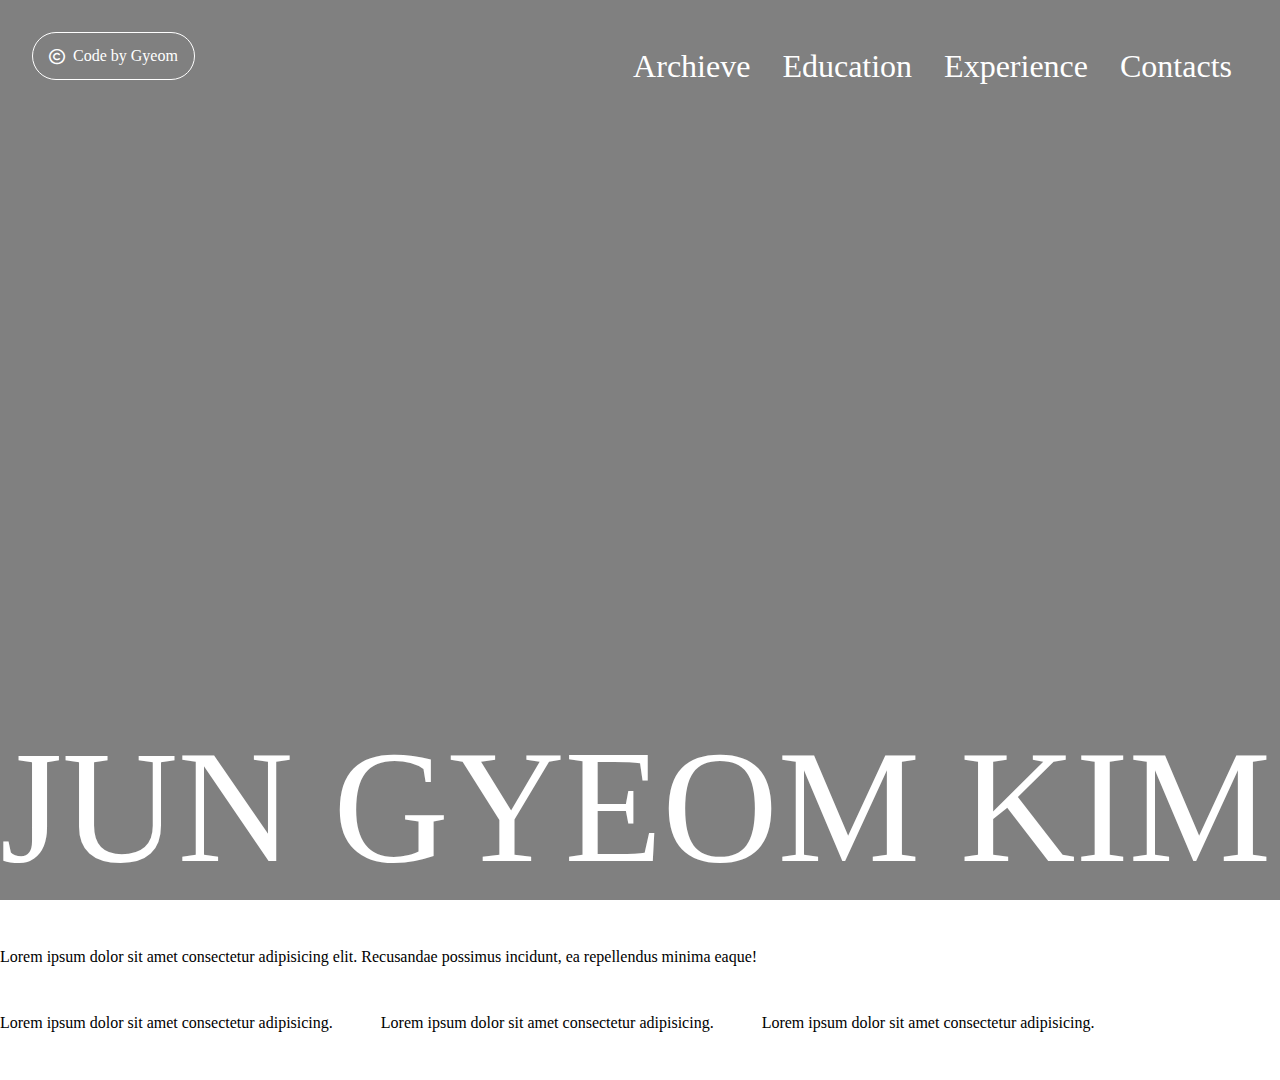
==== index.html @ f6ffab27 "Merge pull request #5 from Gyeom-Gyeom/dev" ====
<!DOCTYPE html>
<!-- Code by Gyeom -->
<html lang="en">
    <head>
        <meta charset="UTF-8">
        <meta name="viewport" content="width=device-width, initial-scale= 1, maximum-scale= 1">
        <title>Gyeom</title>
        <!-- <link rel="stylesheet" href="./style.css"> -->

        <!-- FontAwesome Icons CDN -->
        <link rel="stylesheet" href="https://cdnjs.cloudflare.com/ajax/libs/font-awesome/6.5.1/css/all.min.css">

        <!-- Google Font PreConnect -->
        <link rel="preconnect" href="https://fonts.googleapis.com">
        <link rel="preconnect" href="https://fonts.gstatic.com" crossorigin>
        
        <!-- Google Fonts -->
        <link href="https://fonts.googleapis.com/css2?family=Arvo:ital,wght@0,400;0,700;1,400;1,700&display=swap" rel="stylesheet">
        

        <style>
            *{ margin:0; padding:0; box-sizing: border-box; }
            html, body{ width: 100%; position: relative; }
            .column{ display: flex; flex-direction: column; gap:3rem; overflow:hidden; }
            .row{ display: flex; flex-direction: row; gap:3rem; overflow:hidden; }

            .top{
                display: grid;
                background-color: gray;
                position: relative;
                height: 100%;
                width:  100%;
                min-height: 100vh;
                min-width:  100vw;
            }
            #me{
                justify-self: center;
                position: absolute;
                height: 100vh;

                object-fit: contain;
            }
            .top-name{
                overflow: hidden;
                color: white;
                font-size: 1000%;
                text-wrap: nowrap;
                position: absolute;
                bottom: 0;
            }
            .row-nav{
                display: flex;
                flex-direction: row;
                justify-content: space-between;
                z-index: 1;
            }
            .copyright{
                border-radius: 5rem;
                padding: 1rem;
                margin:  2rem;
                border: 1px solid white;
                display: flex;
                justify-content: center;
                align-items: center;
                color: white;
                height: 3rem;
            }
            .copyright:hover .fa-copyright{ animation: 1s rotation linear infinite; }
            @keyframes rotation { from { transform: rotate(0deg); } to { transform: rotate(360deg); } }
            a{ text-decoration: none; color: white; }
            .top-nav{
                display: flex;
                flex-direction: row;
                padding: 1rem;
                margin:  2rem;
                font-size: 2rem;
            }
            .top-nav a:not(:last-child) { margin-right: 2rem; }
        </style>
    </head>

    <body>
        <div class="column">
            <div class="top">
                <div class="row-nav">
                    <div class="copyright">
                        <i class="fa-regular fa-copyright"></i>
                        &nbsp;&nbsp;
                        <a href="./index.html" class="copyright-name">
                            Code&nbsp;by&nbsp;Gyeom</a>
                    </div>

                    <div class="top-nav">
                        <a href="#">Archieve</a>
                        <a href="#">Education</a>
                        <a href="#">Experience</a>
                        <a href="#">Contacts</a>
                    </div>
                </div>
                <img id="me" src="./assets/myPicture2-removebg.png" alt="">
                <p class="top-name">JUN&nbsp;GYEOM&nbsp;KIM&nbsp;—&nbsp;</p>
            </div>
            <div class="mid">
                Lorem ipsum dolor sit amet consectetur adipisicing elit. Recusandae possimus incidunt, ea repellendus minima eaque!
            </div>
            <div class="bot">
                <div class="row">
                    <p>Lorem ipsum dolor sit amet consectetur adipisicing.</p>
                    <p>Lorem ipsum dolor sit amet consectetur adipisicing.</p>
                    <p>Lorem ipsum dolor sit amet consectetur adipisicing.</p>
                </div>
            </div>
            <footer></footer>
        </div>
    </body>
</html>

    <!-- <body dark-mode="dark">

        <div id="cursor"></div>

        <div class="wrap">
            <div class = "flex-wrap">
                <div class="column">

                    <div class="first-screen">
                        <img id="myPicture2-no-bg" src="./assets/myPicture2-removebg.png" alt="myPicture">
                        <div class="picture-effect">
                            <p class="name-picture-effect">KIM&nbsp;JUN&nbsp;GYEOM&nbsp;—&nbsp;</p>
                        </div>
                        <div class="picture-effect">
                            <p class="name-picture-effect">KIM&nbsp;JUN&nbsp;GYEOM&nbsp;—&nbsp;</p>
                        </div>
                        <div class="picture-effect">
                            <p class="name-picture-effect">KIM&nbsp;JUN&nbsp;GYEOM&nbsp;—&nbsp;</p>
                        </div>
                    </div>


                    <div id="home">

                        <div class="home-left">
                            <div id="home-introduction">
                                <h1 id="my-introduction">
                                    Hello, My name is <span concept-color="concept">Jun Gyeom</span>.
                                    <br>
                                    I'm <span id="dynamic-text" concept-color="concept"></span>.
                                    <br>
                                    Lorem ipsum dolor sit amet consectetur adipisicing elit. Fuga consequatur ab corrupti unde repellendus necessitatibus eligendi dolorem reprehenderit expedita. Exercitationem.
                                </h1>
                            </div>

                            <nav id="home-navigation">

                                <div id="home-nav-about">ABOUT</div>
                                <div class="dynamic-line"></div>

                                <ul class="home-contents">
                                    <li class="home-content" cursor-interact="true">Education</li>
                                    <div class="dynamic-line"></div>

                                    <li class="home-content" cursor-interact="true">Experience</li>
                                    <div class="dynamic-line"></div>

                                    <li class="home-content" cursor-interact="true">Awards</li>
                                    <div class="dynamic-line"></div>

                                    <li class="home-content" cursor-interact="true">Portfolios</li>
                                    <div class="dynamic-line"></div>

                                    <li class="home-content" cursor-interact="true">Contacts</li>
                                    <div class="dynamic-line"></div>
                                </ul>
                            </nav>
                        </div>

                        <div class="home-right">
                            <div id="my-picture-accessory">
                                <div class="nieun">
                                    <div class="nieun-h l0 t0"></div>
                                    <div class="nieun-h r0 b0"></div>
                                    <div class="nieun-v l0 t0"></div>
                                    <div class="nieun-v r0 b0"></div>
                                </div>
                                <img id="myPicture" src="./assets/myPicture1.png">
                            </div>
                            <div id="code-right">
                                <div class="dynamic-div">
                                    <i class="fa-regular fa-copyright"></i>
                                    <span>Code by Jun Gyeom</span>
                                </div>
                            </div>
                        </div>
                    </div>



                    <div class="bottom">
                        Lorem ipsum dolor sit amet consectetur adipisicing elit. Quasi adipisci laudantium necessitatibus. Maxime possimus dicta aliquam. Totam nulla deserunt repellat eaque officiis sunt assumenda hic nobis, atque tenetur quam rerum eius error voluptas ducimus cumque ratione repellendus, quos necessitatibus animi architecto repudiandae ipsam! Libero iusto minus sequi rem similique temporibus.
                    </div>
                    <div class="row">
                        <div class="left">
                            Lorem ipsum dolor, sit amet consectetur adipisicing elit. Similique, facilis? Unde tenetur, laudantium exercitationem eligendi iste fuga rerum. Ab, quas?
                        </div>
                        <div class="cen">
                            Lorem ipsum dolor, sit amet consectetur adipisicing elit. Similique, facilis? Unde tenetur, laudantium exercitationem eligendi iste fuga rerum. Ab, quas?
                        </div>
                        <div class="right">
                            Lorem ipsum dolor, sit amet consectetur adipisicing elit. Similique, facilis? Unde tenetur, laudantium exercitationem eligendi iste fuga rerum. Ab, quas?
                        </div>
                    </div>

                

                <div id="dark-mode-changer" concept-background-color="concept">
                    <div id="dark-light">
                        <i class="fa-solid fa-sun"></i>
                        <i class="fa-solid fa-moon"></i>
                    </div>
                    <i class="fa-solid fa-plane"></i>
                </div>

                <button id="call-palette" is-appear="false" concept-background-color="concept">
                    <i class="fa-solid fa-palette"></i>
                </button>

                <div id="clr-palette">
                    <div class="clr-circle" style="background-color: red;"></div>
                    <div class="clr-circle" style="background-color: blue;"></div>
                    <div class="clr-circle" style="background-color: green;"></div>
                    <div class="clr-circle" style="background-color: orange;"></div>
                    <div class="clr-circle" style="background-color: pink;"></div>
                    <div class="clr-circle" style="background-color: transparent;"></div>
                </div>

                <footer></footer>
            </div>
        </div>
        <script src="main.js"></script>
    </body>
</html> -->



<!-- home -->
    <!-- introduction -->
    <!-- My Photo -->
        <!-- Design Concepts -->
            <!-- Vertical -->

<!-- education -->
    <!-- '15.03 - '21.02 KyungHee Univ. bachelor Physics -->
    <!-- '21.03 - '23.02 KyungHee Univ. Master Physics - High Energy Particle Physics -->
        <!-- Design Concepts -->
            <!-- Photo of Univ. -->
        <!-- Contents -->
            <!-- PDF of my paper -->

<!-- experience -->
    <!-- '23.05 - '24.01 pre start up package from south korea -->
    <!-- '24.05 - pre start up package from south korea -->
    <!-- '23.03 - 42Seoul -->
        <!-- Design Concepts -->
            <!-- hover > mini screen -->
        <!-- Contents -->
            <!-- Photos, Videos, PDFs of them -->

<!-- contact -->
    <!-- number -->
    <!-- email -->
    <!-- instagram -->
    <!-- github -->
    <!-- cssbattle -->
        <!-- Contents -->   
            <!-- Send email to me: name number email what u want to tell -->

<!-- portfolio -->
    <!-- frame work of my portfolio -->
    <!-- design work of my portfolio -->
    <!-- other portfolios -->
        <!-- Concepts -->
            <!-- Horizontal -->
---- style.css ----
/* Basic Setting */

*,
*::before,
*::after{
    margin: 0;
    padding: 0;
    box-sizing: border-box;
}

html, body{
    width: 100%;
    /* height: 300%; */
    min-height: 100%;
    overflow: auto;
}

html{
    scroll-behavior: smooth;
}

body{
    cursor:  none;
    flex:1;
}

:root{
    --clr-dark:     #141414;
    --clr-light:    #EFF8FE;
    --clr-concept:  orange;
}




/* Default Position */
.l0{ left: 0; }
.r0{ right: 0; }
.t0{ top: 0; }
.b0{ bottom: 0; }

.wrap{
    width:  100%;
    /* height: 100%; */
    position: absolute;
}

.flex-wrap{
    position: relative;
}

/* Column & Row */
.column{
    display: flex;
    flex-direction: column;
    -ms-flex-direction: column;
    overflow:hidden;
}

.row{
    display: flex;
    flex-direction: row;
    -ms-flex-direction: row;
    overflow:hidden;
}





/* Concept Color */
[concept-color="concept"] { color: var(--clr-concept); }
[concept-background-color="concept"] { background-color: var(--clr-concept); }


/* About Anchor */
a{ text-decoration: none; }
a:link{
	/* 링크 클릭할 때의 색 바꾸기 */
	color:#ff0000;
}
a:visited {
	/* 방문한 사이트 색 바꾸기 */
	color:#ff00f0;
}
a:hover{
	/* 링크에 마우스올렸을 때 색 바꾸기 */
	color: #ffff00;
	background-color: #000000;
}
a:active {
	/* 링크 클릭했을 때 색 바꾸기 */
	color: rgb(255,255,255);
}


/* Dark Mode */
[dark-mode="dark"]{ color: var(--clr-light); }
[dark-mode="light"]{ color: var(--clr-dark); }

body[dark-mode="dark"] { background-color: var(--clr-dark); }
body[dark-mode="light"]{ background-color: var(--clr-light); }

#dark-mode-changer{
    position: absolute;
    top:    4rem;
    right:  4rem;

    --size: 40px;
    width:  calc(var(--size) *2);
    height: var(--size);
    border-radius: calc(var(--size) /2);

    cursor: pointer;
    text-align: center;

    z-index: 998;
}

#dark-light{ justify-content: space-around; }

.fa-sun, .fa-moon, .fa-plane {
    position: absolute;
    top: 50%;
    background: transparent;
}

.fa-sun, .fa-moon { transform: translateY(-50%); }

.fa-sun{ left:  1rem; }

.fa-moon{ right: 1rem; }

.fa-plane{ transition: 1s; }




/* Mouse Cursor */
#cursor{
    position: absolute;
    transform: translate(-50%, -50%);
    width:  1rem;
    aspect-ratio: 1;
    border-radius: 50%;
    mix-blend-mode: difference;
    background: var(--clr-concept);
    z-index: 900;
}





/* Color Palette */
#call-palette{
    --size: 40px;
    width:  40px;
    aspect-ratio: 1;
    border-radius: 50%;

    background: var(--clr-dark);
    
    position: absolute;
    top:    8rem;
    right:  4rem;
    
    cursor: pointer;

    color: #EFF8FE;

    z-index: 1000;
}

.fa-palette{ font-size: 1.5rem; }

#clr-palette{
    --diameter: 30px;
    --margin:   10px;
    --size-width: calc(var(--diameter) *3 + var(--margin) *6);
    --size-height: calc(var(--diameter) *2 + var(--margin) *4);
    width:  var(--size-width);
    height: var(--size-height);
    border-radius: calc(var(--size-width)/ 5);

    background: var(--clr-dark);

    position: absolute;
    top:    -500px;
    right:  4rem;

    transition: top 0.7s ease-in-out;

    display: flex;
    flex-wrap: wrap;
    justify-content: space-around;
    align-items: center;
    align-content: space-around;
}

.clr-circle{
    margin: var(--margin);
    width:  var(--diameter);
    height: var(--diameter);
    border-radius:  50%;

    cursor: pointer;

    z-index: 1000;
}







/* Home */

#home{
    font-family: "Arvo", serif;
    font-weight: 400;
    font-style: normal;
    
    display: block;
    width:  100%;
}


.home-left, .home-right {
    margin: 0;
    padding: 0;
}

.home-left {
    position: relative;
    width: 60%;
}

.home-right{
    margin:  2rem;
    padding: 2rem;
    position: relative;
    width: 40%;
}

ul{ list-style: none; }

#my-introduction{ width: 100%; }

#dynamic-text{ cursor: text; }

#home-navigation{
    position: absolute;
    width: 100%;
    bottom: 0;
}

.home-contents{
    margin:0;
    padding-inline: 0;
}

.home-contents li{
    padding: 1rem;
}

#home-nav-about{
    width: 100%;
    font-size: 2rem;
}

.home-content{
    width: 100%;
    font-size: 3rem;
    cursor: pointer;
    text-align: right;
}





/* First Screen */

.first-screen{
    height: 105vh;
    width: 100%;
    background-color: #999D9E;
    display: flex;
    justify-content: center;
}

.picture-effect{
    display: flex;
    white-space: nowrap;
}

.name-picture-effect{
    align-self: flex-end;
    font-size: 1000%;
    /* color: white; */
    
    text-wrap: nowrap;
    animation: 15s translateXLeft linear infinite;
}



/* My Picture Accessory */
#my-picture-accessory{
    position: relative;
    height: 70%;
    width: 100%;

    display: flex;
    justify-content: center;
    align-items: center;
}



/* My Picture */
#myPicture{
    position: absolute;
    max-width: 70%;
    max-height: 70%;
    object-fit: contain;
}

#myPicture2-no-bg{
    height: 100vh;
    object-fit: contain;
    position: absolute;
    /* bottom: 0; */
}

.nieun{
    margin: 2rem;
    padding: 2rem;
    
    width:  100%;
    height: 100%;
    --long-nieun: 40%;
    --short-nieun: 4%;
}

.nieun-h{
    position: absolute;
    background-color: var(--clr-concept);
    --width-nieun-h: var(--long-nieun);
    --height-nieun-h: var(--short-nieun);
    width: var(--width-nieun-h);
    height: var(--height-nieun-h);
}

.nieun-v{
    position: absolute;
    background-color: var(--clr-concept);
    --height-nieun-h: var(--long-nieun);
    --width-nieun-h: var(--short-nieun);
    height: var(--height-nieun-h);
    width: var(--width-nieun-h);
}





/* Footer */
footer{
    position: fixed;
    width: 100vw;
    bottom: 0;
    height: 10rem;
}


/* Code / Copy Right */

#code-right{
    --padding: 1rem;

    overflow: hidden;
    height: var(--height, 1rem);
    width: var(--width, 11.5rem);
    padding: var(--padding, 1rem);
    z-index: 2;
    border: 1px var(--clr-concept) solid;
    border-radius: 3rem;

    align-content: center;
    justify-content: center;
}

#code-right:hover{
    background-color: var(--clr-concept);
    
}

#code-right:hover .fa-copyright{ animation: rotateP2pi 1s linear; }




@keyframes translateXRight{
    from{ transform: translateX(0); }
    to{ transform: translateX(100%); }
}

@keyframes translateXLeft{
    from{ transform: translateX(0); }
    to{ transform: translateX(-100%); }
}

@keyframes rotateP2pi{
    from{ transform: rotate(0deg); }
    to{ transform: rotate(360deg); }
}

@keyframes rotateM2pi{
    from{ transform: rotate(0deg); }
    to{ transform: rotate(-360deg); }
}

/* Dynamic Div */
/* .dynamic-div { */
    /* height: var(--height); */
    /* width: var(--width); */
    /* padding: var(--padding); */
/* } */



/* Dynamic Line */
.dynamic-line{
    width: 100%;
    border-top: 1px solid var(--clr-concept);
}
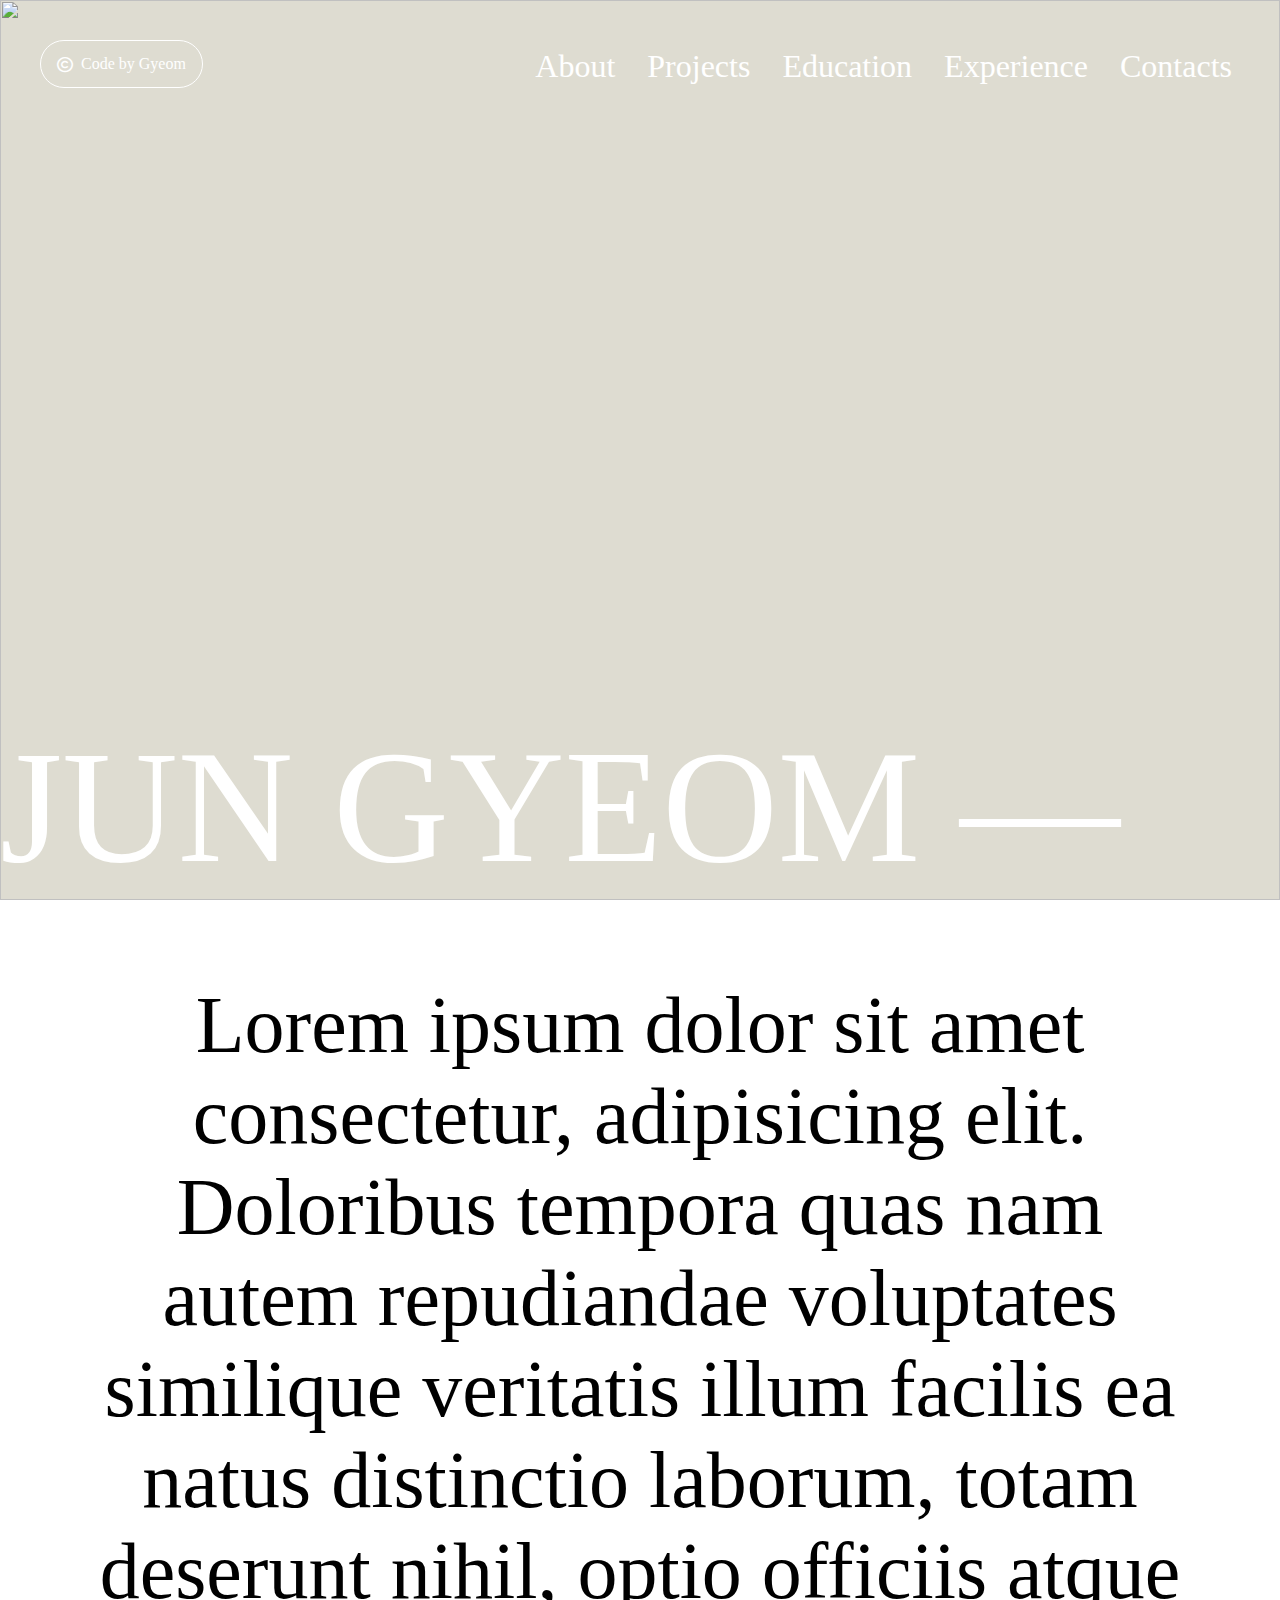
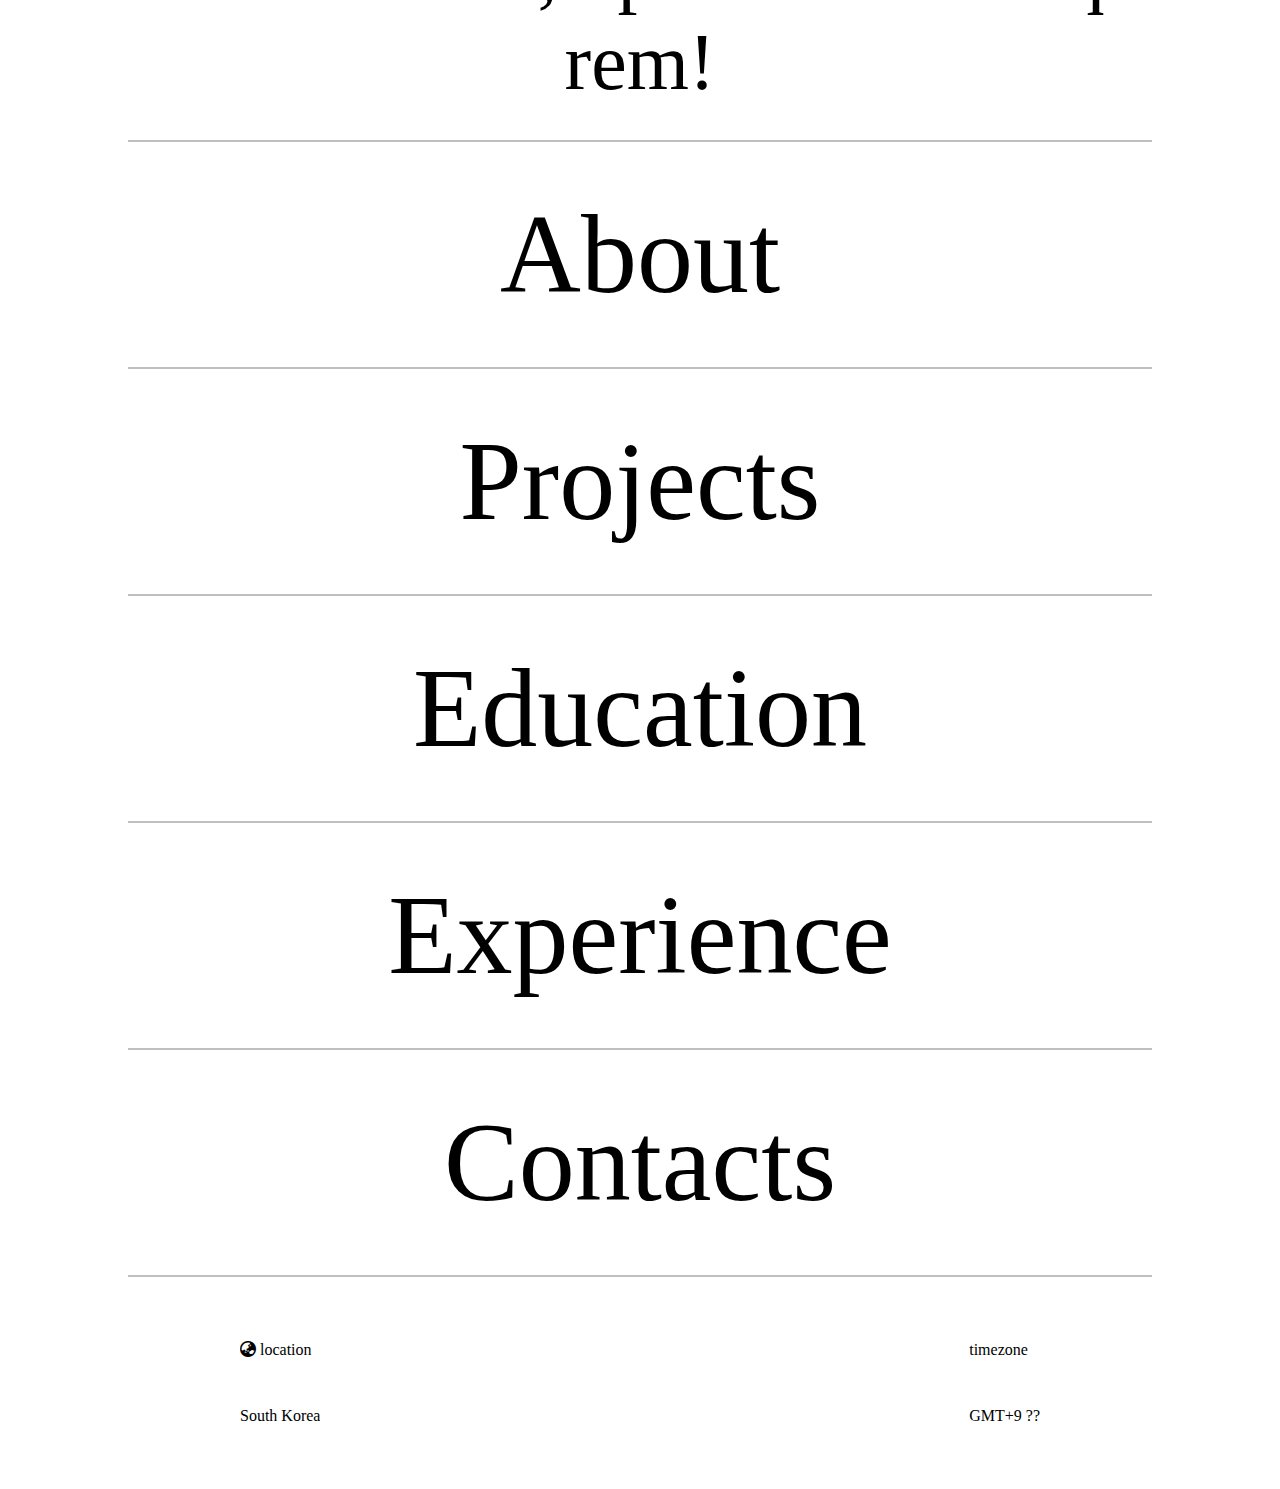
==== commit ba685aa5: "Merge pull request #8 from Gyeom-Gyeom/dev" ====
--- a/index.html
+++ b/index.html
@@ -5,7 +5,10 @@
         <meta charset="UTF-8">
         <meta name="viewport" content="width=device-width, initial-scale= 1, maximum-scale= 1">
         <title>Gyeom</title>
-        <!-- <link rel="stylesheet" href="./style.css"> -->
+
+        <!-- Style Sheets -->
+        <link rel="stylesheet" href="./style.css">
+        <link rel="stylesheet" href="./styles/index.css">
 
         <!-- FontAwesome Icons CDN -->
         <link rel="stylesheet" href="https://cdnjs.cloudflare.com/ajax/libs/font-awesome/6.5.1/css/all.min.css">
@@ -16,67 +19,6 @@
         
         <!-- Google Fonts -->
         <link href="https://fonts.googleapis.com/css2?family=Arvo:ital,wght@0,400;0,700;1,400;1,700&display=swap" rel="stylesheet">
-        
-
-        <style>
-            *{ margin:0; padding:0; box-sizing: border-box; }
-            html, body{ width: 100%; position: relative; }
-            .column{ display: flex; flex-direction: column; gap:3rem; overflow:hidden; }
-            .row{ display: flex; flex-direction: row; gap:3rem; overflow:hidden; }
-
-            .top{
-                display: grid;
-                background-color: gray;
-                position: relative;
-                height: 100%;
-                width:  100%;
-                min-height: 100vh;
-                min-width:  100vw;
-            }
-            #me{
-                justify-self: center;
-                position: absolute;
-                height: 100vh;
-
-                object-fit: contain;
-            }
-            .top-name{
-                overflow: hidden;
-                color: white;
-                font-size: 1000%;
-                text-wrap: nowrap;
-                position: absolute;
-                bottom: 0;
-            }
-            .row-nav{
-                display: flex;
-                flex-direction: row;
-                justify-content: space-between;
-                z-index: 1;
-            }
-            .copyright{
-                border-radius: 5rem;
-                padding: 1rem;
-                margin:  2rem;
-                border: 1px solid white;
-                display: flex;
-                justify-content: center;
-                align-items: center;
-                color: white;
-                height: 3rem;
-            }
-            .copyright:hover .fa-copyright{ animation: 1s rotation linear infinite; }
-            @keyframes rotation { from { transform: rotate(0deg); } to { transform: rotate(360deg); } }
-            a{ text-decoration: none; color: white; }
-            .top-nav{
-                display: flex;
-                flex-direction: row;
-                padding: 1rem;
-                margin:  2rem;
-                font-size: 2rem;
-            }
-            .top-nav a:not(:last-child) { margin-right: 2rem; }
-        </style>
     </head>
 
     <body>
@@ -91,23 +33,46 @@
                     </div>
 
                     <div class="top-nav">
-                        <a href="#">Archieve</a>
-                        <a href="#">Education</a>
-                        <a href="#">Experience</a>
-                        <a href="#">Contacts</a>
+                        <a href="./pages/aboutme.html">About</a>
+                        <a href="./pages/projects.html">Projects</a>
+                        <a href="./pages/education.html">Education</a>
+                        <a href="./pages/experiences.html">Experience</a>
+                        <a href="./pages/contacts.html">Contacts</a>
                     </div>
                 </div>
-                <img id="me" src="./assets/myPicture2-removebg.png" alt="">
-                <p class="top-name">JUN&nbsp;GYEOM&nbsp;KIM&nbsp;—&nbsp;</p>
+                <img id="me" src="./assets/myPIcture4.jpg" alt="">
+                <p class="top-name">JUN&nbsp;GYEOM&nbsp;—&nbsp;</p>
             </div>
+
             <div class="mid">
-                Lorem ipsum dolor sit amet consectetur adipisicing elit. Recusandae possimus incidunt, ea repellendus minima eaque!
+                <p style="margin: 2rem 5rem;">Lorem ipsum dolor sit amet consectetur, adipisicing elit. Doloribus tempora quas nam autem repudiandae voluptates similique veritatis illum facilis ea natus distinctio laborum, totam deserunt nihil, optio officiis atque rem!</p>
+                <div class="column">
+                    <div class="string"></div>
+                    <a href="./pages/aboutme.html">About</a>
+                    <div class="string"></div>
+                    <a href="./pages/projects.html">Projects</a>
+                    <div class="string"></div>
+                    <a href="./pages/education.html">Education</a>
+                    <div class="string"></div>
+                    <a href="./pages/experiences.html">Experience</a>
+                    <div class="string"></div>
+                    <a href="./pages/contacts.html">Contacts</a>
+                    <div class="string"></div>
+                </div>
             </div>
+
             <div class="bot">
-                <div class="row">
-                    <p>Lorem ipsum dolor sit amet consectetur adipisicing.</p>
-                    <p>Lorem ipsum dolor sit amet consectetur adipisicing.</p>
-                    <p>Lorem ipsum dolor sit amet consectetur adipisicing.</p>
+                <div class="row" style="justify-content: space-between;">
+                    <div class="column" style="margin: 1rem 15rem;">
+                        <p>
+                            <i class="fa-solid fa-earth-asia"></i> location
+                        </p>
+                        <p>South&nbsp;Korea</p>
+                    </div>
+                    <div class="column" style="margin: 1rem 15rem;">
+                        <p>timezone</p>
+                        <p>GMT+9 ??</p>
+                    </div>
                 </div>
             </div>
             <footer></footer>
@@ -115,168 +80,8 @@
     </body>
 </html>
 
-    <!-- <body dark-mode="dark">
-
-        <div id="cursor"></div>
-
-        <div class="wrap">
-            <div class = "flex-wrap">
-                <div class="column">
-
-                    <div class="first-screen">
-                        <img id="myPicture2-no-bg" src="./assets/myPicture2-removebg.png" alt="myPicture">
-                        <div class="picture-effect">
-                            <p class="name-picture-effect">KIM&nbsp;JUN&nbsp;GYEOM&nbsp;—&nbsp;</p>
-                        </div>
-                        <div class="picture-effect">
-                            <p class="name-picture-effect">KIM&nbsp;JUN&nbsp;GYEOM&nbsp;—&nbsp;</p>
-                        </div>
-                        <div class="picture-effect">
-                            <p class="name-picture-effect">KIM&nbsp;JUN&nbsp;GYEOM&nbsp;—&nbsp;</p>
-                        </div>
-                    </div>
-
-
-                    <div id="home">
-
-                        <div class="home-left">
-                            <div id="home-introduction">
-                                <h1 id="my-introduction">
-                                    Hello, My name is <span concept-color="concept">Jun Gyeom</span>.
-                                    <br>
-                                    I'm <span id="dynamic-text" concept-color="concept"></span>.
-                                    <br>
-                                    Lorem ipsum dolor sit amet consectetur adipisicing elit. Fuga consequatur ab corrupti unde repellendus necessitatibus eligendi dolorem reprehenderit expedita. Exercitationem.
-                                </h1>
-                            </div>
-
-                            <nav id="home-navigation">
-
-                                <div id="home-nav-about">ABOUT</div>
-                                <div class="dynamic-line"></div>
-
-                                <ul class="home-contents">
-                                    <li class="home-content" cursor-interact="true">Education</li>
-                                    <div class="dynamic-line"></div>
-
-                                    <li class="home-content" cursor-interact="true">Experience</li>
-                                    <div class="dynamic-line"></div>
-
-                                    <li class="home-content" cursor-interact="true">Awards</li>
-                                    <div class="dynamic-line"></div>
-
-                                    <li class="home-content" cursor-interact="true">Portfolios</li>
-                                    <div class="dynamic-line"></div>
-
-                                    <li class="home-content" cursor-interact="true">Contacts</li>
-                                    <div class="dynamic-line"></div>
-                                </ul>
-                            </nav>
-                        </div>
-
-                        <div class="home-right">
-                            <div id="my-picture-accessory">
-                                <div class="nieun">
-                                    <div class="nieun-h l0 t0"></div>
-                                    <div class="nieun-h r0 b0"></div>
-                                    <div class="nieun-v l0 t0"></div>
-                                    <div class="nieun-v r0 b0"></div>
-                                </div>
-                                <img id="myPicture" src="./assets/myPicture1.png">
-                            </div>
-                            <div id="code-right">
-                                <div class="dynamic-div">
-                                    <i class="fa-regular fa-copyright"></i>
-                                    <span>Code by Jun Gyeom</span>
-                                </div>
-                            </div>
-                        </div>
-                    </div>
-
-
-
-                    <div class="bottom">
-                        Lorem ipsum dolor sit amet consectetur adipisicing elit. Quasi adipisci laudantium necessitatibus. Maxime possimus dicta aliquam. Totam nulla deserunt repellat eaque officiis sunt assumenda hic nobis, atque tenetur quam rerum eius error voluptas ducimus cumque ratione repellendus, quos necessitatibus animi architecto repudiandae ipsam! Libero iusto minus sequi rem similique temporibus.
-                    </div>
-                    <div class="row">
-                        <div class="left">
-                            Lorem ipsum dolor, sit amet consectetur adipisicing elit. Similique, facilis? Unde tenetur, laudantium exercitationem eligendi iste fuga rerum. Ab, quas?
-                        </div>
-                        <div class="cen">
-                            Lorem ipsum dolor, sit amet consectetur adipisicing elit. Similique, facilis? Unde tenetur, laudantium exercitationem eligendi iste fuga rerum. Ab, quas?
-                        </div>
-                        <div class="right">
-                            Lorem ipsum dolor, sit amet consectetur adipisicing elit. Similique, facilis? Unde tenetur, laudantium exercitationem eligendi iste fuga rerum. Ab, quas?
-                        </div>
-                    </div>
-
-                
-
-                <div id="dark-mode-changer" concept-background-color="concept">
-                    <div id="dark-light">
-                        <i class="fa-solid fa-sun"></i>
-                        <i class="fa-solid fa-moon"></i>
-                    </div>
-                    <i class="fa-solid fa-plane"></i>
-                </div>
-
-                <button id="call-palette" is-appear="false" concept-background-color="concept">
-                    <i class="fa-solid fa-palette"></i>
-                </button>
-
-                <div id="clr-palette">
-                    <div class="clr-circle" style="background-color: red;"></div>
-                    <div class="clr-circle" style="background-color: blue;"></div>
-                    <div class="clr-circle" style="background-color: green;"></div>
-                    <div class="clr-circle" style="background-color: orange;"></div>
-                    <div class="clr-circle" style="background-color: pink;"></div>
-                    <div class="clr-circle" style="background-color: transparent;"></div>
-                </div>
-
-                <footer></footer>
-            </div>
-        </div>
-        <script src="main.js"></script>
-    </body>
-</html> -->
-
-
-
 <!-- home -->
     <!-- introduction -->
     <!-- My Photo -->
         <!-- Design Concepts -->
-            <!-- Vertical -->
-
-<!-- education -->
-    <!-- '15.03 - '21.02 KyungHee Univ. bachelor Physics -->
-    <!-- '21.03 - '23.02 KyungHee Univ. Master Physics - High Energy Particle Physics -->
-        <!-- Design Concepts -->
-            <!-- Photo of Univ. -->
-        <!-- Contents -->
-            <!-- PDF of my paper -->
-
-<!-- experience -->
-    <!-- '23.05 - '24.01 pre start up package from south korea -->
-    <!-- '24.05 - pre start up package from south korea -->
-    <!-- '23.03 - 42Seoul -->
-        <!-- Design Concepts -->
-            <!-- hover > mini screen -->
-        <!-- Contents -->
-            <!-- Photos, Videos, PDFs of them -->
-
-<!-- contact -->
-    <!-- number -->
-    <!-- email -->
-    <!-- instagram -->
-    <!-- github -->
-    <!-- cssbattle -->
-        <!-- Contents -->   
-            <!-- Send email to me: name number email what u want to tell -->
-
-<!-- portfolio -->
-    <!-- frame work of my portfolio -->
-    <!-- design work of my portfolio -->
-    <!-- other portfolios -->
-        <!-- Concepts -->
-            <!-- Horizontal -->+            <!-- Vertical -->--- a/style.css
+++ b/style.css
@@ -1,439 +1,23 @@
-/* Basic Setting */
-
-*,
-*::before,
-*::after{
-    margin: 0;
-    padding: 0;
+*, *::before, *::after {
+    margin:0;
+    padding:0;
     box-sizing: border-box;
 }
 
 html, body{
     width: 100%;
-    /* height: 300%; */
-    min-height: 100%;
-    overflow: auto;
-}
-
-html{
-    scroll-behavior: smooth;
-}
-
-body{
-    cursor:  none;
-    flex:1;
-}
-
-:root{
-    --clr-dark:     #141414;
-    --clr-light:    #EFF8FE;
-    --clr-concept:  orange;
-}
-
-
-
-
-/* Default Position */
-.l0{ left: 0; }
-.r0{ right: 0; }
-.t0{ top: 0; }
-.b0{ bottom: 0; }
-
-.wrap{
-    width:  100%;
-    /* height: 100%; */
-    position: absolute;
-}
-
-.flex-wrap{
     position: relative;
 }
 
-/* Column & Row */
 .column{
     display: flex;
     flex-direction: column;
-    -ms-flex-direction: column;
-    overflow:hidden;
+    gap: 3rem;
+    overflow: hidden;
 }
 
-.row{
-    display: flex;
+.row{ display: flex;
     flex-direction: row;
-    -ms-flex-direction: row;
-    overflow:hidden;
-}
-
-
-
-
-
-/* Concept Color */
-[concept-color="concept"] { color: var(--clr-concept); }
-[concept-background-color="concept"] { background-color: var(--clr-concept); }
-
-
-/* About Anchor */
-a{ text-decoration: none; }
-a:link{
-	/* 링크 클릭할 때의 색 바꾸기 */
-	color:#ff0000;
-}
-a:visited {
-	/* 방문한 사이트 색 바꾸기 */
-	color:#ff00f0;
-}
-a:hover{
-	/* 링크에 마우스올렸을 때 색 바꾸기 */
-	color: #ffff00;
-	background-color: #000000;
-}
-a:active {
-	/* 링크 클릭했을 때 색 바꾸기 */
-	color: rgb(255,255,255);
-}
-
-
-/* Dark Mode */
-[dark-mode="dark"]{ color: var(--clr-light); }
-[dark-mode="light"]{ color: var(--clr-dark); }
-
-body[dark-mode="dark"] { background-color: var(--clr-dark); }
-body[dark-mode="light"]{ background-color: var(--clr-light); }
-
-#dark-mode-changer{
-    position: absolute;
-    top:    4rem;
-    right:  4rem;
-
-    --size: 40px;
-    width:  calc(var(--size) *2);
-    height: var(--size);
-    border-radius: calc(var(--size) /2);
-
-    cursor: pointer;
-    text-align: center;
-
-    z-index: 998;
-}
-
-#dark-light{ justify-content: space-around; }
-
-.fa-sun, .fa-moon, .fa-plane {
-    position: absolute;
-    top: 50%;
-    background: transparent;
-}
-
-.fa-sun, .fa-moon { transform: translateY(-50%); }
-
-.fa-sun{ left:  1rem; }
-
-.fa-moon{ right: 1rem; }
-
-.fa-plane{ transition: 1s; }
-
-
-
-
-/* Mouse Cursor */
-#cursor{
-    position: absolute;
-    transform: translate(-50%, -50%);
-    width:  1rem;
-    aspect-ratio: 1;
-    border-radius: 50%;
-    mix-blend-mode: difference;
-    background: var(--clr-concept);
-    z-index: 900;
-}
-
-
-
-
-
-/* Color Palette */
-#call-palette{
-    --size: 40px;
-    width:  40px;
-    aspect-ratio: 1;
-    border-radius: 50%;
-
-    background: var(--clr-dark);
-    
-    position: absolute;
-    top:    8rem;
-    right:  4rem;
-    
-    cursor: pointer;
-
-    color: #EFF8FE;
-
-    z-index: 1000;
-}
-
-.fa-palette{ font-size: 1.5rem; }
-
-#clr-palette{
-    --diameter: 30px;
-    --margin:   10px;
-    --size-width: calc(var(--diameter) *3 + var(--margin) *6);
-    --size-height: calc(var(--diameter) *2 + var(--margin) *4);
-    width:  var(--size-width);
-    height: var(--size-height);
-    border-radius: calc(var(--size-width)/ 5);
-
-    background: var(--clr-dark);
-
-    position: absolute;
-    top:    -500px;
-    right:  4rem;
-
-    transition: top 0.7s ease-in-out;
-
-    display: flex;
-    flex-wrap: wrap;
-    justify-content: space-around;
-    align-items: center;
-    align-content: space-around;
-}
-
-.clr-circle{
-    margin: var(--margin);
-    width:  var(--diameter);
-    height: var(--diameter);
-    border-radius:  50%;
-
-    cursor: pointer;
-
-    z-index: 1000;
-}
-
-
-
-
-
-
-
-/* Home */
-
-#home{
-    font-family: "Arvo", serif;
-    font-weight: 400;
-    font-style: normal;
-    
-    display: block;
-    width:  100%;
-}
-
-
-.home-left, .home-right {
-    margin: 0;
-    padding: 0;
-}
-
-.home-left {
-    position: relative;
-    width: 60%;
-}
-
-.home-right{
-    margin:  2rem;
-    padding: 2rem;
-    position: relative;
-    width: 40%;
-}
-
-ul{ list-style: none; }
-
-#my-introduction{ width: 100%; }
-
-#dynamic-text{ cursor: text; }
-
-#home-navigation{
-    position: absolute;
-    width: 100%;
-    bottom: 0;
-}
-
-.home-contents{
-    margin:0;
-    padding-inline: 0;
-}
-
-.home-contents li{
-    padding: 1rem;
-}
-
-#home-nav-about{
-    width: 100%;
-    font-size: 2rem;
-}
-
-.home-content{
-    width: 100%;
-    font-size: 3rem;
-    cursor: pointer;
-    text-align: right;
-}
-
-
-
-
-
-/* First Screen */
-
-.first-screen{
-    height: 105vh;
-    width: 100%;
-    background-color: #999D9E;
-    display: flex;
-    justify-content: center;
-}
-
-.picture-effect{
-    display: flex;
-    white-space: nowrap;
-}
-
-.name-picture-effect{
-    align-self: flex-end;
-    font-size: 1000%;
-    /* color: white; */
-    
-    text-wrap: nowrap;
-    animation: 15s translateXLeft linear infinite;
-}
-
-
-
-/* My Picture Accessory */
-#my-picture-accessory{
-    position: relative;
-    height: 70%;
-    width: 100%;
-
-    display: flex;
-    justify-content: center;
-    align-items: center;
-}
-
-
-
-/* My Picture */
-#myPicture{
-    position: absolute;
-    max-width: 70%;
-    max-height: 70%;
-    object-fit: contain;
-}
-
-#myPicture2-no-bg{
-    height: 100vh;
-    object-fit: contain;
-    position: absolute;
-    /* bottom: 0; */
-}
-
-.nieun{
-    margin: 2rem;
-    padding: 2rem;
-    
-    width:  100%;
-    height: 100%;
-    --long-nieun: 40%;
-    --short-nieun: 4%;
-}
-
-.nieun-h{
-    position: absolute;
-    background-color: var(--clr-concept);
-    --width-nieun-h: var(--long-nieun);
-    --height-nieun-h: var(--short-nieun);
-    width: var(--width-nieun-h);
-    height: var(--height-nieun-h);
-}
-
-.nieun-v{
-    position: absolute;
-    background-color: var(--clr-concept);
-    --height-nieun-h: var(--long-nieun);
-    --width-nieun-h: var(--short-nieun);
-    height: var(--height-nieun-h);
-    width: var(--width-nieun-h);
-}
-
-
-
-
-
-/* Footer */
-footer{
-    position: fixed;
-    width: 100vw;
-    bottom: 0;
-    height: 10rem;
-}
-
-
-/* Code / Copy Right */
-
-#code-right{
-    --padding: 1rem;
-
+    gap: 3rem;
     overflow: hidden;
-    height: var(--height, 1rem);
-    width: var(--width, 11.5rem);
-    padding: var(--padding, 1rem);
-    z-index: 2;
-    border: 1px var(--clr-concept) solid;
-    border-radius: 3rem;
-
-    align-content: center;
-    justify-content: center;
-}
-
-#code-right:hover{
-    background-color: var(--clr-concept);
-    
-}
-
-#code-right:hover .fa-copyright{ animation: rotateP2pi 1s linear; }
-
-
-
-
-@keyframes translateXRight{
-    from{ transform: translateX(0); }
-    to{ transform: translateX(100%); }
-}
-
-@keyframes translateXLeft{
-    from{ transform: translateX(0); }
-    to{ transform: translateX(-100%); }
-}
-
-@keyframes rotateP2pi{
-    from{ transform: rotate(0deg); }
-    to{ transform: rotate(360deg); }
-}
-
-@keyframes rotateM2pi{
-    from{ transform: rotate(0deg); }
-    to{ transform: rotate(-360deg); }
-}
-
-/* Dynamic Div */
-/* .dynamic-div { */
-    /* height: var(--height); */
-    /* width: var(--width); */
-    /* padding: var(--padding); */
-/* } */
-
-
-
-/* Dynamic Line */
-.dynamic-line{
-    width: 100%;
-    border-top: 1px solid var(--clr-concept);
 }--- a/styles/index.css
+++ b/styles/index.css
@@ -0,0 +1,78 @@
+.top{
+    display: grid;
+    background-color: gray;
+    background-color: rgb(222, 220, 209);
+    position: relative;
+    height: 100%;
+    width:  100%;
+    min-height: 100vh;
+    min-width:  100vw;
+
+    overflow: hidden;
+}
+
+#me{
+    justify-self: center;
+    align-self: center;
+    position: absolute;
+    height: 100vh;
+    width: 100vw;
+    object-fit: cover;
+}
+
+.top-name{
+    overflow: hidden;
+    color: white;
+    font-size: 1000%;
+    text-wrap: nowrap;
+    position: absolute;
+    bottom: 0;
+}
+
+.row-nav{
+    display: flex;
+    flex-direction: row;
+    justify-content: space-between;
+    height: 8rem;
+    z-index: 1;
+}
+
+.copyright{
+    border-radius: 5rem;
+    padding: 1rem;
+    margin:  2.5rem;
+    border: 1px solid white;
+    display: flex;
+    justify-content: center;
+    align-items: center;
+    color: white;
+    height: 3rem;
+}
+
+.copyright:hover .fa-copyright{ animation: 1s rotation linear infinite; }
+
+.fa-earth-asia:hover{ animation: 1s rotation linear infinite; }
+
+@keyframes rotation { from { transform: rotate(0deg); } to { transform: rotate(360deg); } }
+
+.top-nav{
+    display: flex;
+    flex-direction: row;
+    padding: 1rem;
+    margin:  2rem;
+    font-size: 2rem;
+}
+
+a{ text-decoration: none; }
+
+.top a{ color: white; }
+
+.top-nav a:not(:last-child) { margin-right: 2rem; }
+
+.mid{ color: black; width: 100%; }
+
+.mid p{ font-size: 5rem; text-align: center; margin-bottom: 2rem; }
+
+.mid a{ color: black; margin: auto; font-size: 7rem; }
+
+.string{ border-top: 2px solid rgba(128, 128, 128, 0.5); width: 80%; align-self: center; }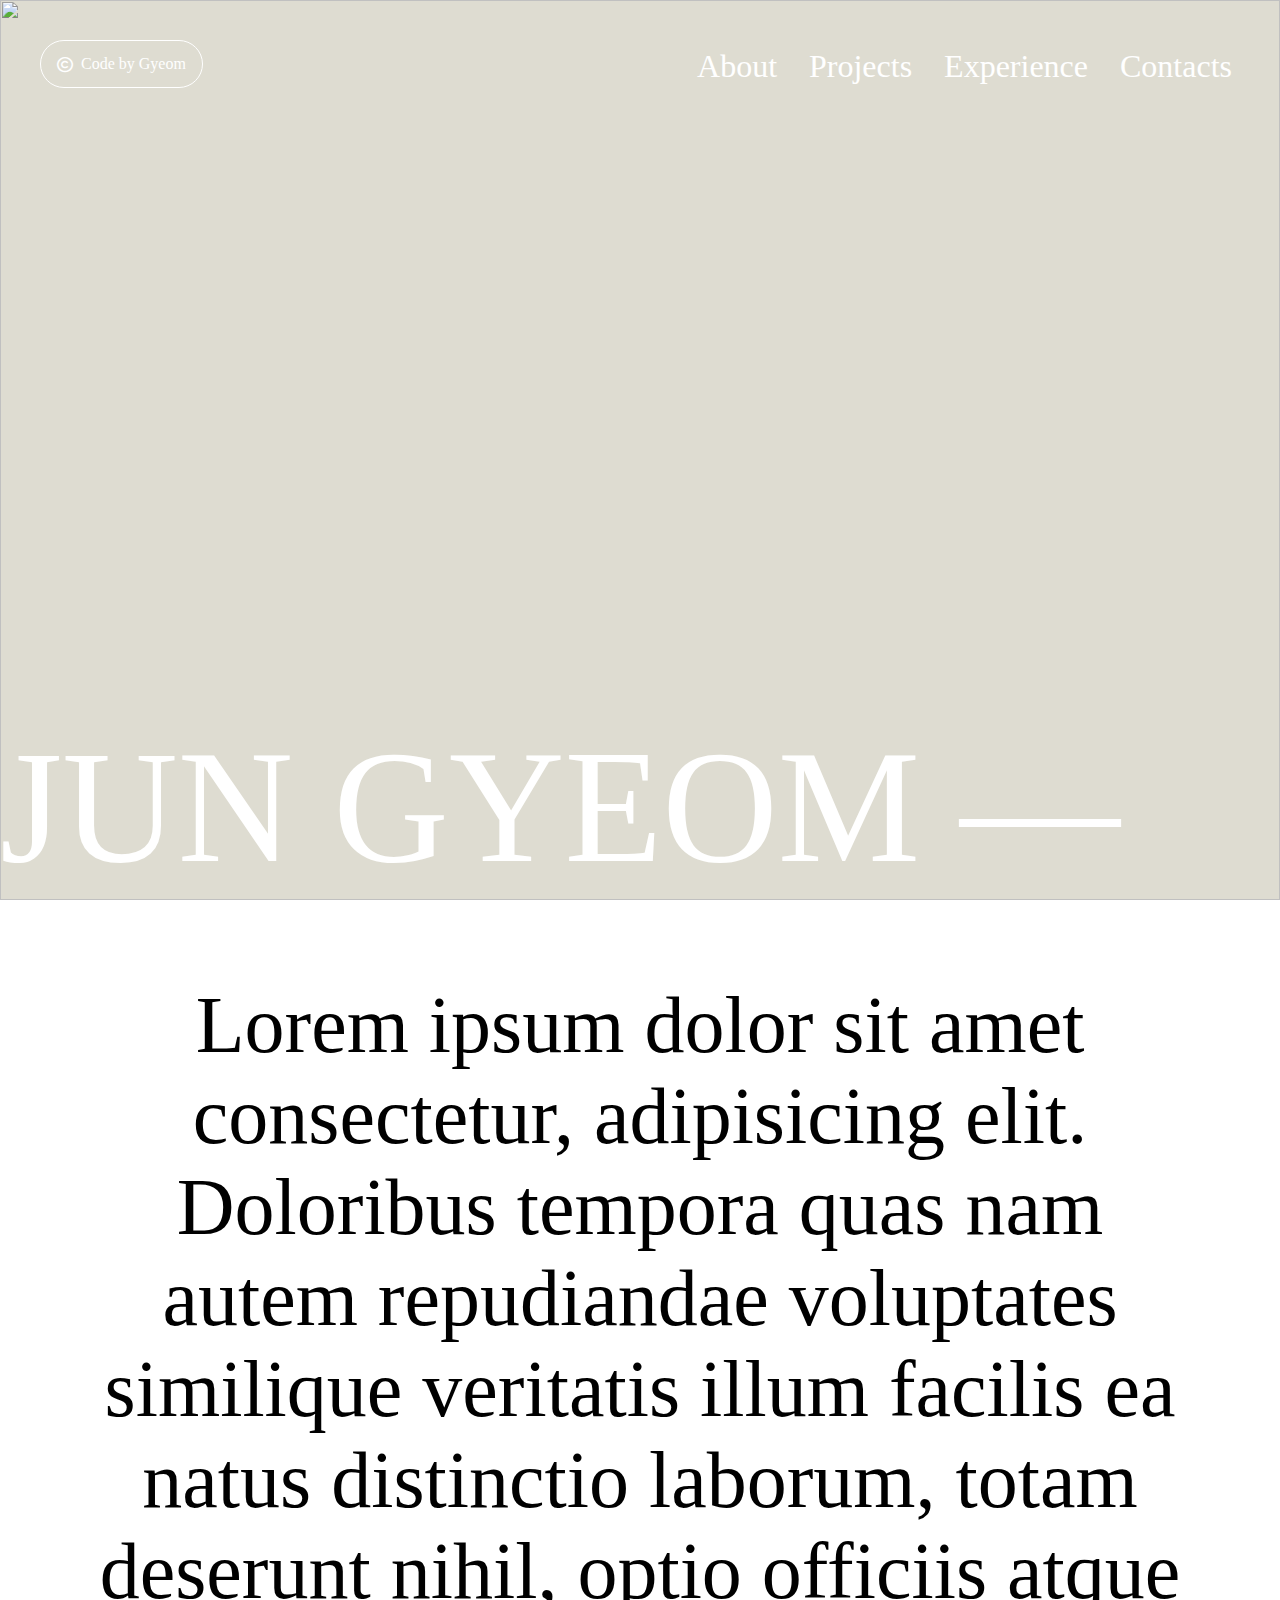
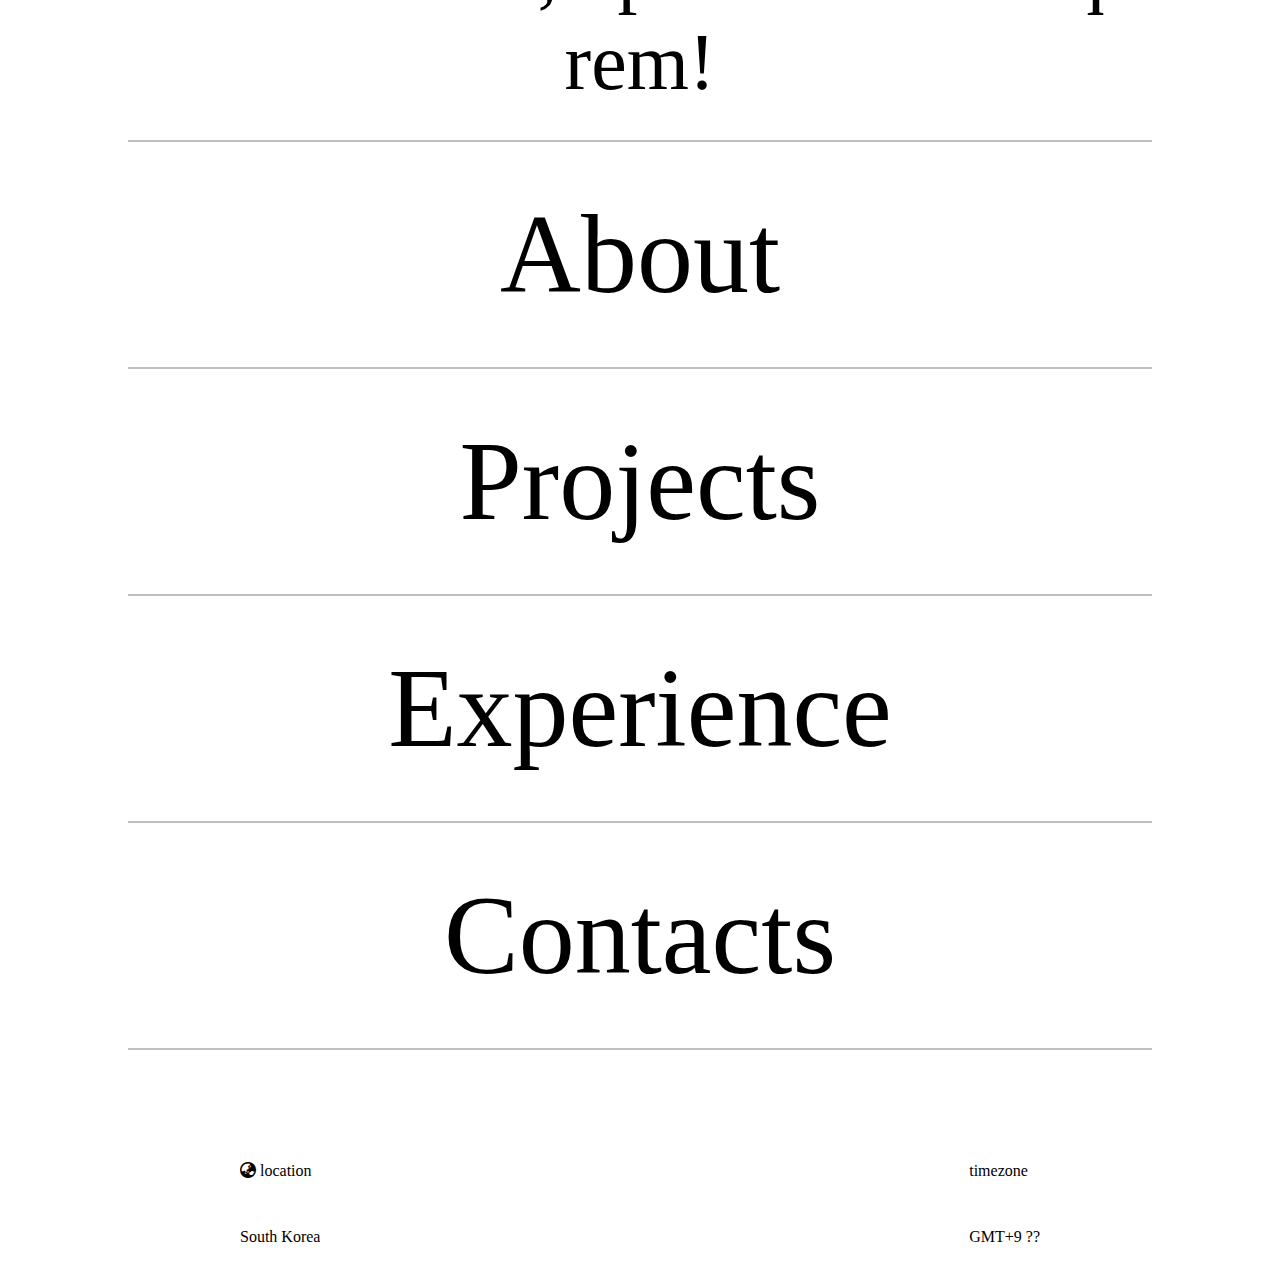
==== commit 776ccfa9: "add experiences" ====
--- a/index.html
+++ b/index.html
@@ -22,6 +22,7 @@
     </head>
 
     <body>
+        <div id="cursor"></div>
         <div class="column">
             <div class="top">
                 <div class="row-nav">
@@ -35,12 +36,12 @@
                     <div class="top-nav">
                         <a href="./pages/aboutme.html">About</a>
                         <a href="./pages/projects.html">Projects</a>
-                        <a href="./pages/education.html">Education</a>
                         <a href="./pages/experiences.html">Experience</a>
                         <a href="./pages/contacts.html">Contacts</a>
                     </div>
                 </div>
-                <img id="me" src="./assets/myPIcture4.jpg" alt="">
+
+                <img id="me" src="./assets/준기오키화이트.jpg" alt="">
                 <p class="top-name">JUN&nbsp;GYEOM&nbsp;—&nbsp;</p>
             </div>
 
@@ -52,8 +53,6 @@
                     <div class="string"></div>
                     <a href="./pages/projects.html">Projects</a>
                     <div class="string"></div>
-                    <a href="./pages/education.html">Education</a>
-                    <div class="string"></div>
                     <a href="./pages/experiences.html">Experience</a>
                     <div class="string"></div>
                     <a href="./pages/contacts.html">Contacts</a>
@@ -62,6 +61,20 @@
             </div>
 
             <div class="bot">
+                <!-- <div class="row" style="justify-content: space-between;">
+                    <div class="column" style="margin: 1rem 15rem;">
+                        <p>
+                            <i class="fa-solid fa-earth-asia"></i> location
+                        </p>
+                        <p>South&nbsp;Korea</p>
+                    </div>
+                    <div class="column" style="margin: 1rem 15rem;">
+                        <p>timezone</p>
+                        <p>GMT+9 ??</p>
+                    </div>
+                </div> -->
+            </div>
+            <footer>
                 <div class="row" style="justify-content: space-between;">
                     <div class="column" style="margin: 1rem 15rem;">
                         <p>
@@ -74,9 +87,10 @@
                         <p>GMT+9 ??</p>
                     </div>
                 </div>
-            </div>
-            <footer></footer>
+            </footer>
         </div>
+        <script src="./main.js"></script>
+        <script src="./JS/index.js"></script>
     </body>
 </html>
 
--- a/style.css
+++ b/style.css
@@ -2,9 +2,12 @@
     margin:0;
     padding:0;
     box-sizing: border-box;
+    /* cursor: none; */
 }
 
 html, body{
+    scroll-behavior: smooth;
+    overscroll-behavior-y: none;
     width: 100%;
     position: relative;
 }
@@ -20,4 +23,57 @@
     flex-direction: row;
     gap: 3rem;
     overflow: hidden;
-}+}
+
+#cursor{
+    position: absolute;
+    /* width: 1rem; */
+    height: 1rem;
+    aspect-ratio: 1;
+    z-index: -1;
+    border-radius: 50%;
+    transform: translate(-50%, -50%);
+    background-color: rgb(130, 55, 130);
+    transition: height 0.5s;
+    /* 빛 번짐 효과 */
+    /* background-color: white;
+    opacity: 0.8;
+    box-shadow: 0 0 6rem 2rem white; */
+}
+
+.row-nav{
+    display: flex;
+    flex-direction: row;
+    justify-content: space-between;
+    height: 8rem;
+    z-index: 1;
+}
+
+.copyright{
+    border-radius: 5rem;
+    padding: 1rem;
+    margin:  2.5rem;
+    display: flex;
+    justify-content: center;
+    align-items: center;
+    height: 3rem;
+}
+
+.copyright:hover .fa-copyright{ animation: 1s rotation linear infinite; }
+
+@keyframes rotation {
+    from { transform: rotate(0deg); }
+    to { transform: rotate(360deg); }
+}
+
+.top-nav{
+    display: flex;
+    flex-direction: row;
+    padding: 1rem;
+    margin:  2rem;
+    font-size: 2rem;
+}
+
+a{ text-decoration: none; }
+
+.top-nav a:not(:last-child) { margin-right: 2rem; }
--- a/styles/index.css
+++ b/styles/index.css
@@ -1,6 +1,5 @@
 .top{
     display: grid;
-    background-color: gray;
     background-color: rgb(222, 220, 209);
     position: relative;
     height: 100%;
@@ -29,50 +28,35 @@
     bottom: 0;
 }
 
-.row-nav{
-    display: flex;
-    flex-direction: row;
-    justify-content: space-between;
-    height: 8rem;
-    z-index: 1;
+.bot>.row>.column:hover .fa-earth-asia{ animation: 1s rotation linear infinite; }
+
+.top a{ color: white; }
+
+.mid{
+    color: black;
+    width: 100%;
+}
+
+.mid p{
+    font-size: 5rem;
+    text-align: center;
+    margin-bottom: 2rem;
+}
+
+.mid a{
+    color: black;
+    margin: auto;
+    font-size: 7rem;
+}
+
+.string{
+    height: 2px;
+    background-color: rgba(128, 128, 128, 0.5);
+    width: 80%;
+    align-self: center;
 }
 
 .copyright{
-    border-radius: 5rem;
-    padding: 1rem;
-    margin:  2.5rem;
+    color: white;
     border: 1px solid white;
-    display: flex;
-    justify-content: center;
-    align-items: center;
-    color: white;
-    height: 3rem;
-}
-
-.copyright:hover .fa-copyright{ animation: 1s rotation linear infinite; }
-
-.fa-earth-asia:hover{ animation: 1s rotation linear infinite; }
-
-@keyframes rotation { from { transform: rotate(0deg); } to { transform: rotate(360deg); } }
-
-.top-nav{
-    display: flex;
-    flex-direction: row;
-    padding: 1rem;
-    margin:  2rem;
-    font-size: 2rem;
-}
-
-a{ text-decoration: none; }
-
-.top a{ color: white; }
-
-.top-nav a:not(:last-child) { margin-right: 2rem; }
-
-.mid{ color: black; width: 100%; }
-
-.mid p{ font-size: 5rem; text-align: center; margin-bottom: 2rem; }
-
-.mid a{ color: black; margin: auto; font-size: 7rem; }
-
-.string{ border-top: 2px solid rgba(128, 128, 128, 0.5); width: 80%; align-self: center; }+}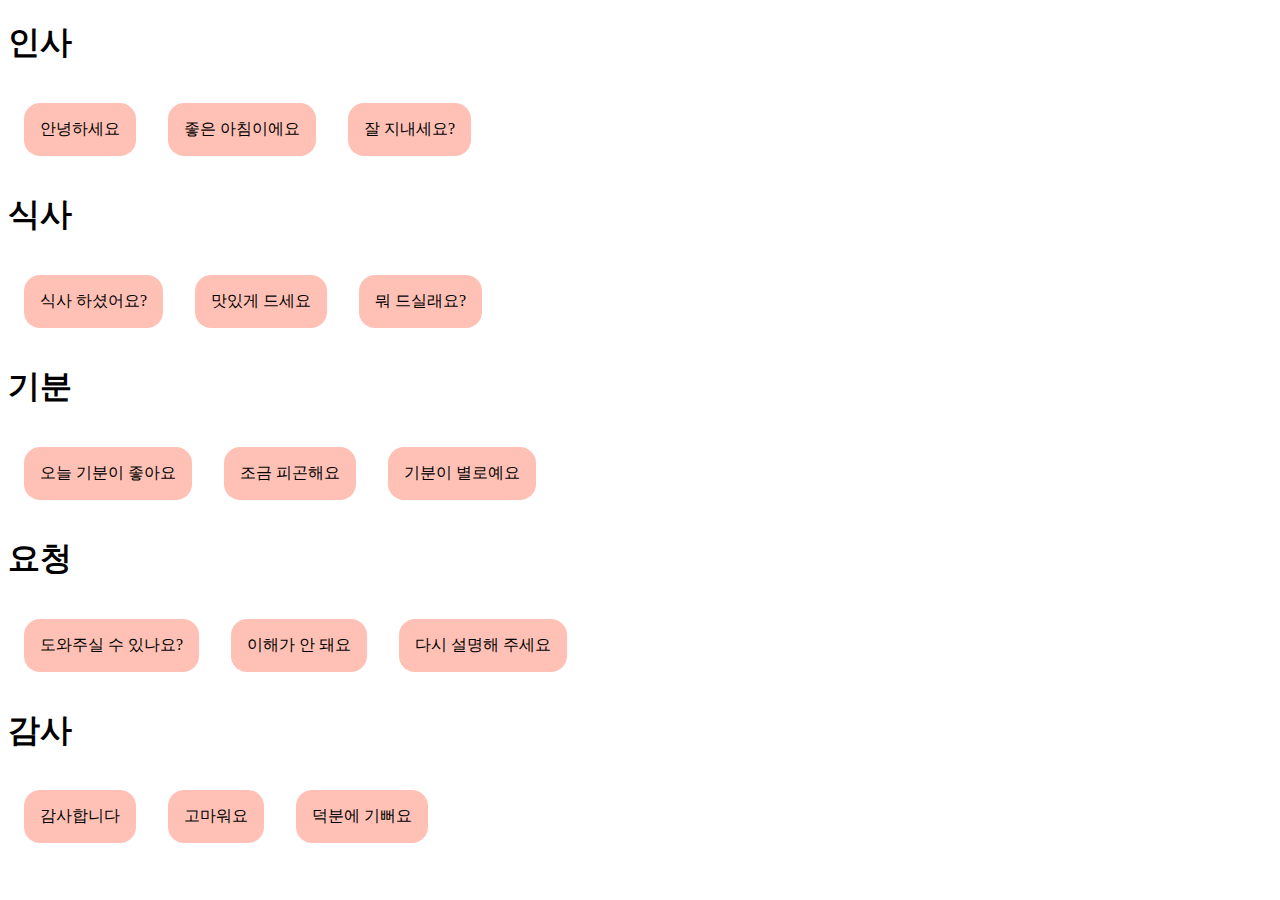
==== commit ee538813: "asdf" ====
--- a/index.html
+++ b/index.html
@@ -1,24 +1,24 @@
-<!DOCTYPE html>
+<!-- <!DOCTYPE html> -->
 <!-- Code by Gyeom -->
-<html lang="en">
+<!-- <html lang="en">
     <head>
         <meta charset="UTF-8">
         <meta name="viewport" content="width=device-width, initial-scale= 1, maximum-scale= 1">
-        <title>Gyeom</title>
+        <title>Gyeom</title> -->
 
         <!-- Style Sheets -->
-        <link rel="stylesheet" href="./style.css">
-        <link rel="stylesheet" href="./styles/index.css">
+        <!-- <link rel="stylesheet" href="./style.css">
+        <link rel="stylesheet" href="./styles/index.css"> -->
 
         <!-- FontAwesome Icons CDN -->
-        <link rel="stylesheet" href="https://cdnjs.cloudflare.com/ajax/libs/font-awesome/6.5.1/css/all.min.css">
+        <!-- <link rel="stylesheet" href="https://cdnjs.cloudflare.com/ajax/libs/font-awesome/6.5.1/css/all.min.css"> -->
 
         <!-- Google Font PreConnect -->
-        <link rel="preconnect" href="https://fonts.googleapis.com">
-        <link rel="preconnect" href="https://fonts.gstatic.com" crossorigin>
+        <!-- <link rel="preconnect" href="https://fonts.googleapis.com">
+        <link rel="preconnect" href="https://fonts.gstatic.com" crossorigin> -->
         
         <!-- Google Fonts -->
-        <link href="https://fonts.googleapis.com/css2?family=Arvo:ital,wght@0,400;0,700;1,400;1,700&display=swap" rel="stylesheet">
+        <!-- <link href="https://fonts.googleapis.com/css2?family=Arvo:ital,wght@0,400;0,700;1,400;1,700&display=swap" rel="stylesheet">
     </head>
 
     <body>
@@ -60,7 +60,7 @@
                 </div>
             </div>
 
-            <div class="bot">
+            <div class="bot"> -->
                 <!-- <div class="row" style="justify-content: space-between;">
                     <div class="column" style="margin: 1rem 15rem;">
                         <p>
@@ -73,7 +73,7 @@
                         <p>GMT+9 ??</p>
                     </div>
                 </div> -->
-            </div>
+            <!-- </div>
             <footer>
                 <div class="row" style="justify-content: space-between;">
                     <div class="column" style="margin: 1rem 15rem;">
@@ -92,10 +92,90 @@
         <script src="./main.js"></script>
         <script src="./JS/index.js"></script>
     </body>
-</html>
+</html> -->
 
 <!-- home -->
     <!-- introduction -->
     <!-- My Photo -->
         <!-- Design Concepts -->
-            <!-- Vertical -->+
+        <!DOCTYPE html>
+        <html lang="en">
+        <head>
+            <meta charset="UTF-8">
+            <meta name="viewport" content="width=device-width, initial-scale=1.0">
+            <title>Click And Select Sectence</title>
+            <style>
+                .container{
+                    display: flex;
+                    flex-direction: row;
+                }
+                .button-container{
+                    font-size: 1rem;
+                    border-radius: 1rem;
+                    display: flex;
+                }
+                .button{
+                    padding: 1rem;
+                    margin: 1rem;
+                    background-color: rgba(255, 99, 71, 0.4);
+                    border-radius: 1rem;
+                    cursor: pointer;
+                }
+            </style>
+        </head>
+        <body>
+            <div id="container">
+                <!-- 인사 -->
+                <h1>인사</h1>
+                <div class="button-container">
+                    <div class="button">안녕하세요</div>
+                    <div class="button">좋은 아침이에요</div>
+                    <div class="button">잘 지내세요?</div>
+                </div>
+                <!-- 식사 -->
+                <h1>식사</h1>
+                <div class="button-container">
+                    <div class="button">식사 하셨어요?</div>
+                    <div class="button">맛있게 드세요</div>
+                    <div class="button">뭐 드실래요?</div>
+                </div>
+                <!-- 기분 -->
+                <h1>기분</h1>
+                <div class="button-container">
+                    <div class="button">오늘 기분이 좋아요</div>
+                    <div class="button">조금 피곤해요</div>
+                    <div class="button">기분이 별로예요</div>
+                </div>
+                <!-- 요청 -->
+                <h1>요청</h1>
+                <div class="button-container">
+                    <div class="button">도와주실 수 있나요?</div>
+                    <div class="button">이해가 안 돼요</div>
+                    <div class="button">다시 설명해 주세요</div>
+                </div>
+                <!-- 감사 -->
+                <h1>감사</h1>
+                <div class="button-container">
+                    <div class="button">감사합니다</div>
+                    <div class="button">고마워요</div>
+                    <div class="button">덕분에 기뻐요</div>
+                </div>
+            </div>
+            <script>
+                const buttons = document.querySelectorAll('.button');
+        
+                buttons.forEach(button => {
+                    button.addEventListener('click', async function() {
+                        let text = button.textContent;
+                        try {
+                            await navigator.clipboard.writeText(text);
+                            alert('텍스트가 클립보드에 복사되었습니다: ' + text);
+                        } catch (err) {
+                            console.error('클립보드에 복사하는 중 오류가 발생했습니다: ', err);
+                        }
+                    });
+                });
+            </script>
+        </body>
+        </html>--- a/style.css
+++ b/style.css
@@ -17,12 +17,14 @@
     flex-direction: column;
     gap: 3rem;
     overflow: hidden;
+    width: 100%;
 }
 
 .row{ display: flex;
     flex-direction: row;
     gap: 3rem;
     overflow: hidden;
+    height: 100%;
 }
 
 #cursor{
--- a/styles/index.css
+++ b/styles/index.css
@@ -1,3 +1,5 @@
+.column{ font-family: arvo, sans-serif; }
+
 .top{
     display: grid;
     background-color: rgb(222, 220, 209);
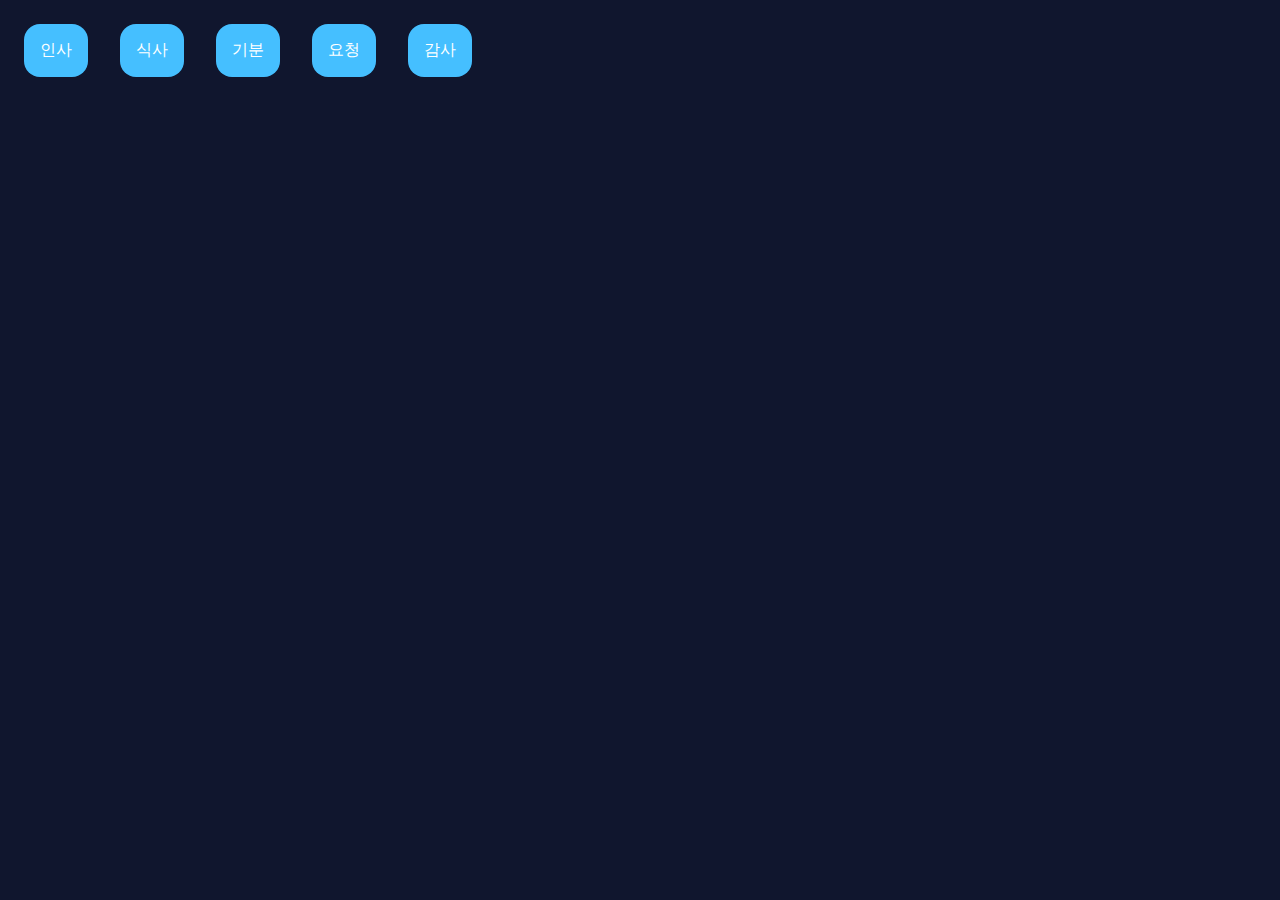
==== commit ef7a93e1: "add font page" ====
--- a/index.html
+++ b/index.html
@@ -92,90 +92,177 @@
         <script src="./main.js"></script>
         <script src="./JS/index.js"></script>
     </body>
-</html> -->
-
-<!-- home -->
-    <!-- introduction -->
-    <!-- My Photo -->
-        <!-- Design Concepts -->
-
-        <!DOCTYPE html>
-        <html lang="en">
-        <head>
-            <meta charset="UTF-8">
-            <meta name="viewport" content="width=device-width, initial-scale=1.0">
-            <title>Click And Select Sectence</title>
-            <style>
-                .container{
-                    display: flex;
-                    flex-direction: row;
-                }
-                .button-container{
-                    font-size: 1rem;
-                    border-radius: 1rem;
-                    display: flex;
-                }
-                .button{
-                    padding: 1rem;
-                    margin: 1rem;
-                    background-color: rgba(255, 99, 71, 0.4);
-                    border-radius: 1rem;
-                    cursor: pointer;
-                }
-            </style>
-        </head>
-        <body>
-            <div id="container">
-                <!-- 인사 -->
-                <h1>인사</h1>
-                <div class="button-container">
-                    <div class="button">안녕하세요</div>
-                    <div class="button">좋은 아침이에요</div>
-                    <div class="button">잘 지내세요?</div>
-                </div>
-                <!-- 식사 -->
-                <h1>식사</h1>
-                <div class="button-container">
-                    <div class="button">식사 하셨어요?</div>
-                    <div class="button">맛있게 드세요</div>
-                    <div class="button">뭐 드실래요?</div>
-                </div>
-                <!-- 기분 -->
-                <h1>기분</h1>
-                <div class="button-container">
-                    <div class="button">오늘 기분이 좋아요</div>
-                    <div class="button">조금 피곤해요</div>
-                    <div class="button">기분이 별로예요</div>
-                </div>
-                <!-- 요청 -->
-                <h1>요청</h1>
-                <div class="button-container">
-                    <div class="button">도와주실 수 있나요?</div>
-                    <div class="button">이해가 안 돼요</div>
-                    <div class="button">다시 설명해 주세요</div>
-                </div>
-                <!-- 감사 -->
-                <h1>감사</h1>
-                <div class="button-container">
-                    <div class="button">감사합니다</div>
-                    <div class="button">고마워요</div>
-                    <div class="button">덕분에 기뻐요</div>
-                </div>
-            </div>
-            <script>
-                const buttons = document.querySelectorAll('.button');
+</html>
+
+<!-- home
+    introduction
+    My Photo
+        Design Concepts -->
+
+<!DOCTYPE html>
+<html lang="en">
+    <head>
+        <meta charset="UTF-8">
+        <meta name="viewport" content="width=device-width, initial-scale=1.0">
+        <title>Click And Select Sectence</title>
         
-                buttons.forEach(button => {
-                    button.addEventListener('click', async function() {
-                        let text = button.textContent;
-                        try {
-                            await navigator.clipboard.writeText(text);
-                            alert('텍스트가 클립보드에 복사되었습니다: ' + text);
-                        } catch (err) {
-                            console.error('클립보드에 복사하는 중 오류가 발생했습니다: ', err);
-                        }
-                    });
-                });
-            </script>
-        </body>
-        </html>+        <link rel="preconnect" href="https://fonts.googleapis.com">
+        <link rel="preconnect" href="https://fonts.gstatic.com" crossorigin>
+        
+        <link href="https://fonts.googleapis.com/css2?family=Arvo:ital,wght@0,400;0,700;1,400;1,700&display=swap" rel="stylesheet">
+        <style>
+            body{
+                background-color: #10162e;
+                color: white;
+                font-family: arvo, sans-serif;
+            }
+            .container{
+                display: flex;
+                flex-direction: row;
+            }
+            .button-container{
+                font-size: 1rem;
+                border-radius: 1rem;
+                display: flex;
+            }
+            .button{
+                padding: 1rem;
+                margin: 1rem;
+                background-color: #45bfff;
+                border-radius: 1rem;
+                cursor: pointer;
+            }
+            .hidden {
+                display: none;
+            }
+        </style>
+    </head>
+    <body>
+        <!-- <div id="container">
+            <h1>인사</h1>
+            <div class="button-container">
+                <div class="button">안녕하세요</div>
+                <div class="button">좋은 아침이에요</div>
+                <div class="button">잘 지내세요?</div>
+            </div>
+            <h1>식사</h1>
+            <div class="button-container">
+                <div class="button">식사 하셨어요?</div>
+                <div class="button">맛있게 드세요</div>
+                <div class="button">뭐 드실래요?</div>
+            </div>
+            <h1>기분</h1>
+            <div class="button-container">
+                <div class="button">오늘 기분이 좋아요</div>
+                <div class="button">조금 피곤해요</div>
+                <div class="button">기분이 별로예요</div>
+            </div>
+            <h1>요청</h1>
+            <div class="button-container">
+                <div class="button">도와주실 수 있나요?</div>
+                <div class="button">이해가 안 돼요</div>
+                <div class="button">다시 설명해 주세요</div>
+            </div>
+            <h1>감사</h1>
+            <div class="button-container">
+                <div class="button">감사합니다</div>
+                <div class="button">고마워요</div>
+                <div class="button">덕분에 기뻐요</div>
+            </div>
+        </div>
+        <script>
+            const buttons = document.querySelectorAll('.button');
+
+            buttons.forEach(button => {
+                button.addEventListener('click', async function() {
+                    let text = button.textContent;
+                    try {
+                        await navigator.clipboard.writeText(text);
+                        alert('텍스트가 클립보드에 복사되었습니다: ' + text);
+                    } catch (err) {
+                        console.error('클립보드에 복사하는 중 오류가 발생했습니다: ', err);
+                    }
+                });
+            });
+        </script> -->
+
+        <div id="main-container" class="container">
+            <div class="button-container">
+                <div class="button" data-category="greeting">인사</div>
+                <div class="button" data-category="meal">식사</div>
+                <div class="button" data-category="mood">기분</div>
+                <div class="button" data-category="request">요청</div>
+                <div class="button" data-category="thanks">감사</div>
+            </div>
+        </div>
+    
+        <div id="category-container" class="container hidden">
+            <button id="back-button" class="button">뒤로가기</button>
+            <div id="greeting" class="button-container hidden">
+                <div class="button">안녕하세요</div>
+                <div class="button">좋은 아침이에요</div>
+                <div class="button">잘 지내세요?</div>
+            </div>
+            <div id="meal" class="button-container hidden">
+                <div class="button">식사 하셨어요?</div>
+                <div class="button">맛있게 드세요</div>
+                <div class="button">뭐 드실래요?</div>
+            </div>
+            <div id="mood" class="button-container hidden">
+                <div class="button">오늘 기분이 좋아요</div>
+                <div class="button">조금 피곤해요</div>
+                <div class="button">기분이 별로예요</div>
+            </div>
+            <div id="request" class="button-container hidden">
+                <div class="button">도와주실 수 있나요?</div>
+                <div class="button">이해가 안 돼요</div>
+                <div class="button">다시 설명해 주세요</div>
+            </div>
+            <div id="thanks" class="button-container hidden">
+                <div class="button">감사합니다</div>
+                <div class="button">고마워요</div>
+                <div class="button">덕분에 기뻐요</div>
+            </div>
+        </div>
+    
+        <script>
+            const mainContainer = document.getElementById('main-container');
+            const categoryContainer = document.getElementById('category-container');
+            const backButton = document.getElementById('back-button');
+            const categoryButtons = document.querySelectorAll('#main-container .button');
+            const categories = document.querySelectorAll('#category-container .button-container');
+    
+            categoryButtons.forEach(button => {
+                button.addEventListener('click', () => {
+                    const category = button.getAttribute('data-category');
+                    mainContainer.classList.add('hidden');
+                    categoryContainer.classList.remove('hidden');
+                    document.getElementById(category).classList.remove('hidden');
+                });
+            });
+    
+            backButton.addEventListener('click', () => {
+                mainContainer.classList.remove('hidden');
+                categoryContainer.classList.add('hidden');
+                categories.forEach(category => {
+                    category.classList.add('hidden');
+                });
+            });
+    
+            const buttons = document.querySelectorAll('#category-container .button-container .button');
+    
+            buttons.forEach(button => {
+                button.addEventListener('click', async function() {
+                    let text = button.textContent;
+                    try {
+                        await navigator.clipboard.writeText(text);
+                        alert('텍스트가 클립보드에 복사되었습니다: ' + text);
+                    } catch (err) {
+                        console.error('클립보드에 복사하는 중 오류가 발생했습니다: ', err);
+                    }
+                });
+            });
+        </script>
+
+    </body>
+</html>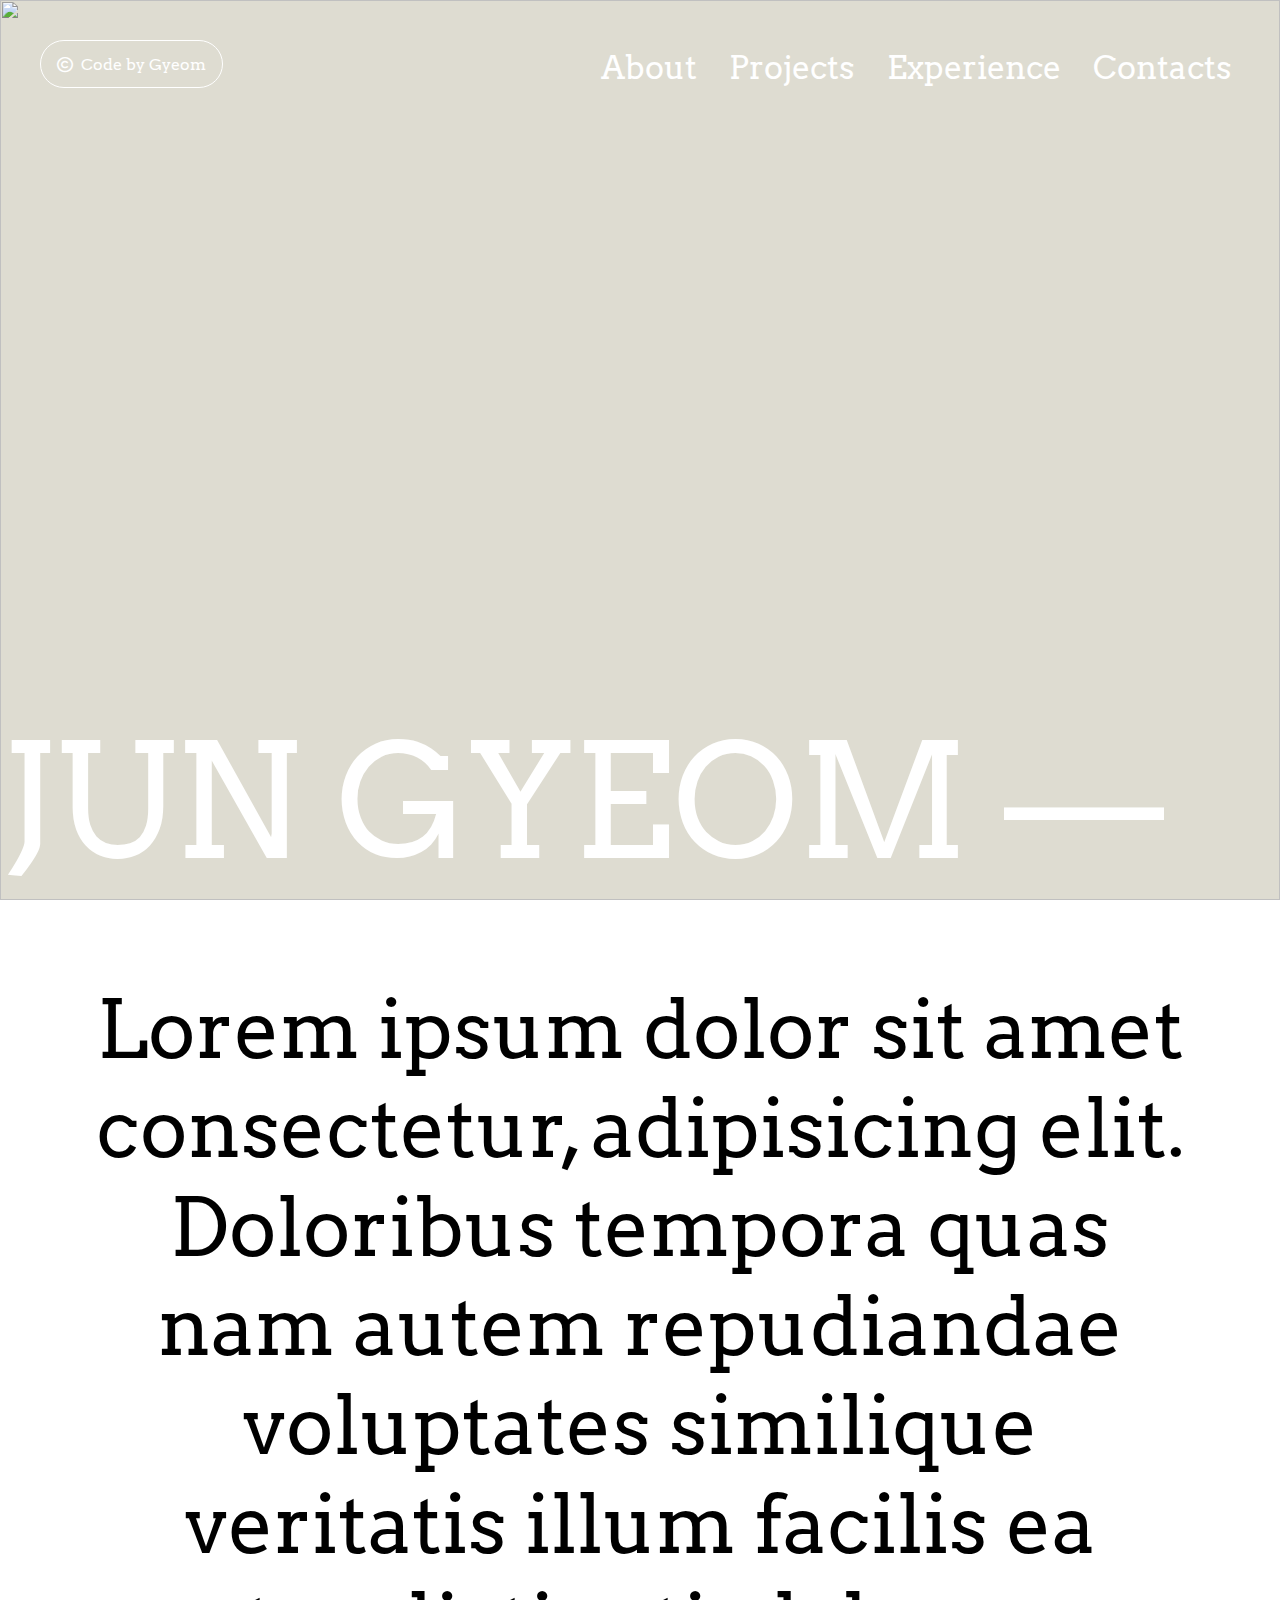
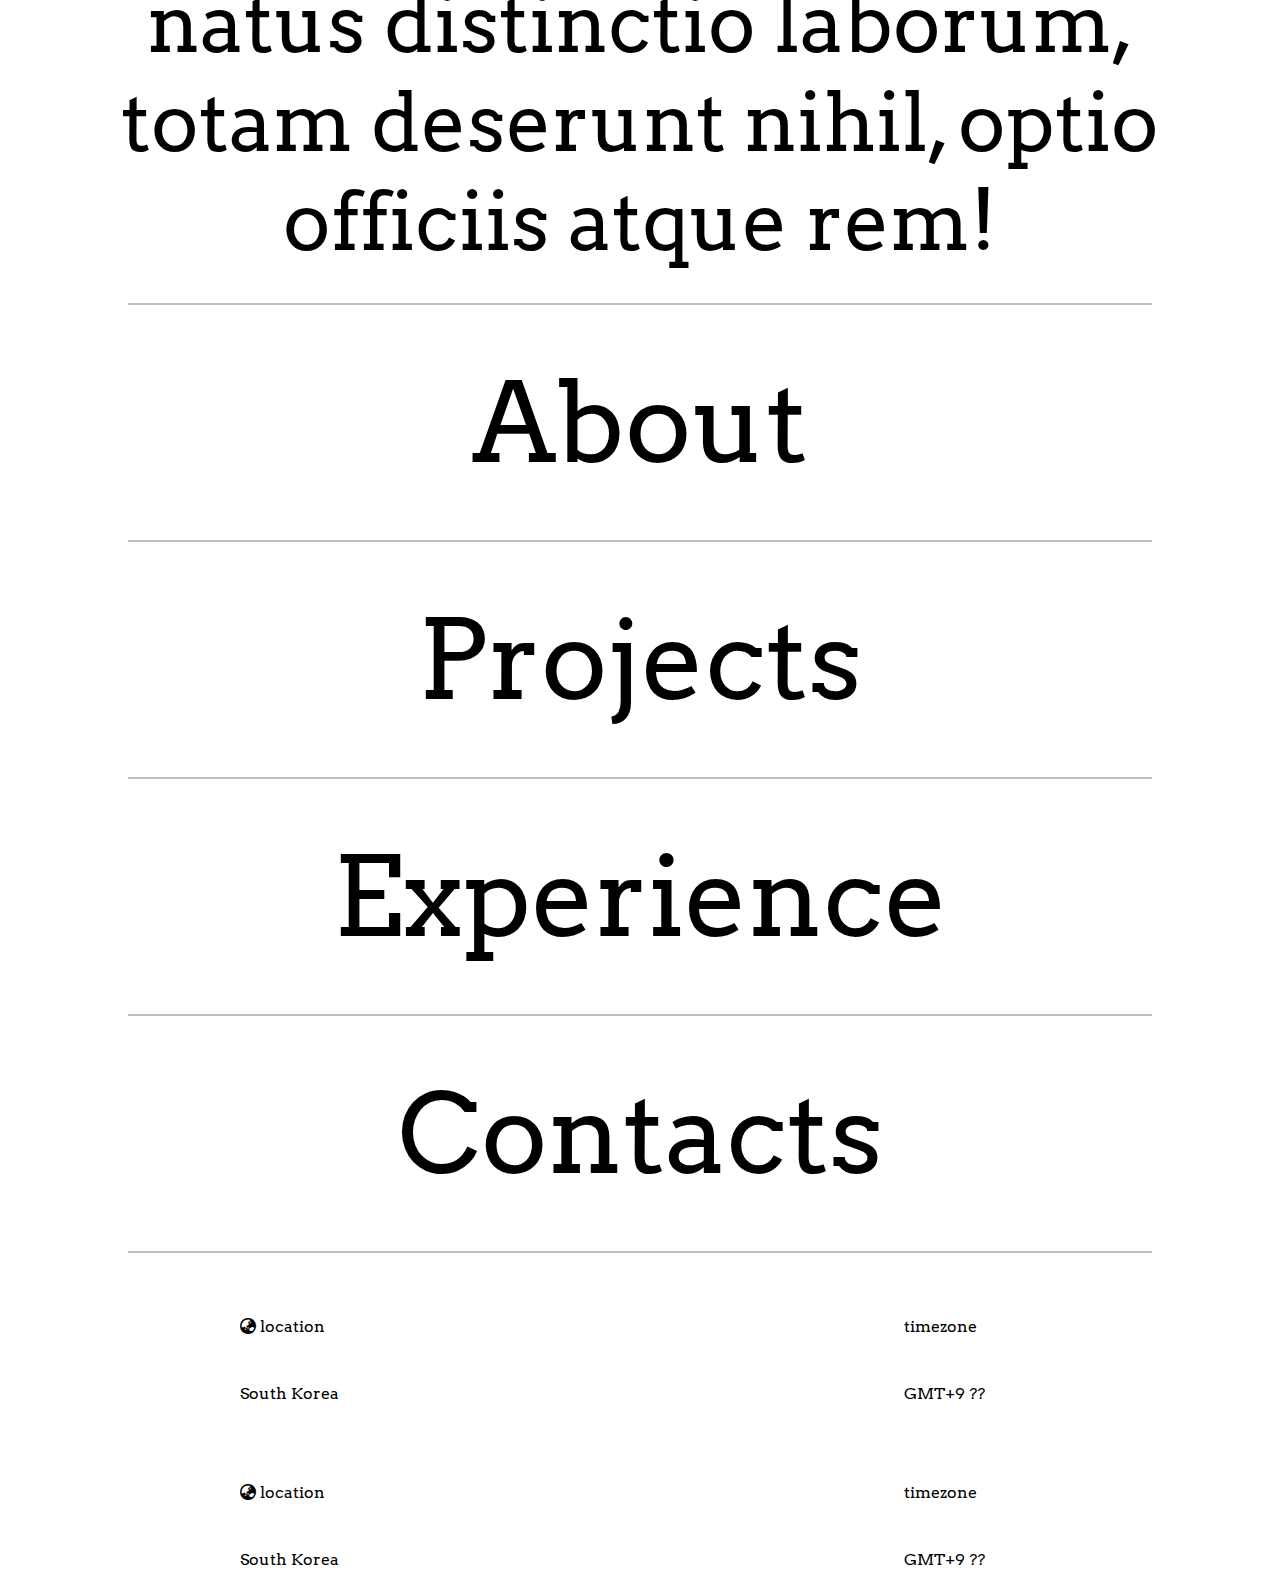
==== commit 79bc8db4: "change" ====
--- a/index.html
+++ b/index.html
@@ -1,24 +1,24 @@
-<!-- <!DOCTYPE html> -->
+<!DOCTYPE html>
 <!-- Code by Gyeom -->
-<!-- <html lang="en">
+<html lang="en">
     <head>
         <meta charset="UTF-8">
         <meta name="viewport" content="width=device-width, initial-scale= 1, maximum-scale= 1">
-        <title>Gyeom</title> -->
+        <title>Gyeom</title>
 
         <!-- Style Sheets -->
-        <!-- <link rel="stylesheet" href="./style.css">
-        <link rel="stylesheet" href="./styles/index.css"> -->
+        <link rel="stylesheet" href="./style.css">
+        <link rel="stylesheet" href="./styles/index.css">
 
         <!-- FontAwesome Icons CDN -->
-        <!-- <link rel="stylesheet" href="https://cdnjs.cloudflare.com/ajax/libs/font-awesome/6.5.1/css/all.min.css"> -->
+        <link rel="stylesheet" href="https://cdnjs.cloudflare.com/ajax/libs/font-awesome/6.5.1/css/all.min.css">
 
         <!-- Google Font PreConnect -->
-        <!-- <link rel="preconnect" href="https://fonts.googleapis.com">
-        <link rel="preconnect" href="https://fonts.gstatic.com" crossorigin> -->
+        <link rel="preconnect" href="https://fonts.googleapis.com">
+        <link rel="preconnect" href="https://fonts.gstatic.com" crossorigin>
         
         <!-- Google Fonts -->
-        <!-- <link href="https://fonts.googleapis.com/css2?family=Arvo:ital,wght@0,400;0,700;1,400;1,700&display=swap" rel="stylesheet">
+        <link href="https://fonts.googleapis.com/css2?family=Arvo:ital,wght@0,400;0,700;1,400;1,700&display=swap" rel="stylesheet">
     </head>
 
     <body>
@@ -60,8 +60,8 @@
                 </div>
             </div>
 
-            <div class="bot"> -->
-                <!-- <div class="row" style="justify-content: space-between;">
+            <div class="bot">
+                <div class="row" style="justify-content: space-between;">
                     <div class="column" style="margin: 1rem 15rem;">
                         <p>
                             <i class="fa-solid fa-earth-asia"></i> location
@@ -72,8 +72,8 @@
                         <p>timezone</p>
                         <p>GMT+9 ??</p>
                     </div>
-                </div> -->
-            <!-- </div>
+                </div>
+            </div>
             <footer>
                 <div class="row" style="justify-content: space-between;">
                     <div class="column" style="margin: 1rem 15rem;">
@@ -97,172 +97,4 @@
 <!-- home
     introduction
     My Photo
-        Design Concepts -->
-
-<!DOCTYPE html>
-<html lang="en">
-    <head>
-        <meta charset="UTF-8">
-        <meta name="viewport" content="width=device-width, initial-scale=1.0">
-        <title>Click And Select Sectence</title>
-        
-        <link rel="preconnect" href="https://fonts.googleapis.com">
-        <link rel="preconnect" href="https://fonts.gstatic.com" crossorigin>
-        
-        <link href="https://fonts.googleapis.com/css2?family=Arvo:ital,wght@0,400;0,700;1,400;1,700&display=swap" rel="stylesheet">
-        <style>
-            body{
-                background-color: #10162e;
-                color: white;
-                font-family: arvo, sans-serif;
-            }
-            .container{
-                display: flex;
-                flex-direction: row;
-            }
-            .button-container{
-                font-size: 1rem;
-                border-radius: 1rem;
-                display: flex;
-            }
-            .button{
-                padding: 1rem;
-                margin: 1rem;
-                background-color: #45bfff;
-                border-radius: 1rem;
-                cursor: pointer;
-            }
-            .hidden {
-                display: none;
-            }
-        </style>
-    </head>
-    <body>
-        <!-- <div id="container">
-            <h1>인사</h1>
-            <div class="button-container">
-                <div class="button">안녕하세요</div>
-                <div class="button">좋은 아침이에요</div>
-                <div class="button">잘 지내세요?</div>
-            </div>
-            <h1>식사</h1>
-            <div class="button-container">
-                <div class="button">식사 하셨어요?</div>
-                <div class="button">맛있게 드세요</div>
-                <div class="button">뭐 드실래요?</div>
-            </div>
-            <h1>기분</h1>
-            <div class="button-container">
-                <div class="button">오늘 기분이 좋아요</div>
-                <div class="button">조금 피곤해요</div>
-                <div class="button">기분이 별로예요</div>
-            </div>
-            <h1>요청</h1>
-            <div class="button-container">
-                <div class="button">도와주실 수 있나요?</div>
-                <div class="button">이해가 안 돼요</div>
-                <div class="button">다시 설명해 주세요</div>
-            </div>
-            <h1>감사</h1>
-            <div class="button-container">
-                <div class="button">감사합니다</div>
-                <div class="button">고마워요</div>
-                <div class="button">덕분에 기뻐요</div>
-            </div>
-        </div>
-        <script>
-            const buttons = document.querySelectorAll('.button');
-
-            buttons.forEach(button => {
-                button.addEventListener('click', async function() {
-                    let text = button.textContent;
-                    try {
-                        await navigator.clipboard.writeText(text);
-                        alert('텍스트가 클립보드에 복사되었습니다: ' + text);
-                    } catch (err) {
-                        console.error('클립보드에 복사하는 중 오류가 발생했습니다: ', err);
-                    }
-                });
-            });
-        </script> -->
-
-        <div id="main-container" class="container">
-            <div class="button-container">
-                <div class="button" data-category="greeting">인사</div>
-                <div class="button" data-category="meal">식사</div>
-                <div class="button" data-category="mood">기분</div>
-                <div class="button" data-category="request">요청</div>
-                <div class="button" data-category="thanks">감사</div>
-            </div>
-        </div>
-    
-        <div id="category-container" class="container hidden">
-            <button id="back-button" class="button">뒤로가기</button>
-            <div id="greeting" class="button-container hidden">
-                <div class="button">안녕하세요</div>
-                <div class="button">좋은 아침이에요</div>
-                <div class="button">잘 지내세요?</div>
-            </div>
-            <div id="meal" class="button-container hidden">
-                <div class="button">식사 하셨어요?</div>
-                <div class="button">맛있게 드세요</div>
-                <div class="button">뭐 드실래요?</div>
-            </div>
-            <div id="mood" class="button-container hidden">
-                <div class="button">오늘 기분이 좋아요</div>
-                <div class="button">조금 피곤해요</div>
-                <div class="button">기분이 별로예요</div>
-            </div>
-            <div id="request" class="button-container hidden">
-                <div class="button">도와주실 수 있나요?</div>
-                <div class="button">이해가 안 돼요</div>
-                <div class="button">다시 설명해 주세요</div>
-            </div>
-            <div id="thanks" class="button-container hidden">
-                <div class="button">감사합니다</div>
-                <div class="button">고마워요</div>
-                <div class="button">덕분에 기뻐요</div>
-            </div>
-        </div>
-    
-        <script>
-            const mainContainer = document.getElementById('main-container');
-            const categoryContainer = document.getElementById('category-container');
-            const backButton = document.getElementById('back-button');
-            const categoryButtons = document.querySelectorAll('#main-container .button');
-            const categories = document.querySelectorAll('#category-container .button-container');
-    
-            categoryButtons.forEach(button => {
-                button.addEventListener('click', () => {
-                    const category = button.getAttribute('data-category');
-                    mainContainer.classList.add('hidden');
-                    categoryContainer.classList.remove('hidden');
-                    document.getElementById(category).classList.remove('hidden');
-                });
-            });
-    
-            backButton.addEventListener('click', () => {
-                mainContainer.classList.remove('hidden');
-                categoryContainer.classList.add('hidden');
-                categories.forEach(category => {
-                    category.classList.add('hidden');
-                });
-            });
-    
-            const buttons = document.querySelectorAll('#category-container .button-container .button');
-    
-            buttons.forEach(button => {
-                button.addEventListener('click', async function() {
-                    let text = button.textContent;
-                    try {
-                        await navigator.clipboard.writeText(text);
-                        alert('텍스트가 클립보드에 복사되었습니다: ' + text);
-                    } catch (err) {
-                        console.error('클립보드에 복사하는 중 오류가 발생했습니다: ', err);
-                    }
-                });
-            });
-        </script>
-
-    </body>
-</html>+        Design Concepts -->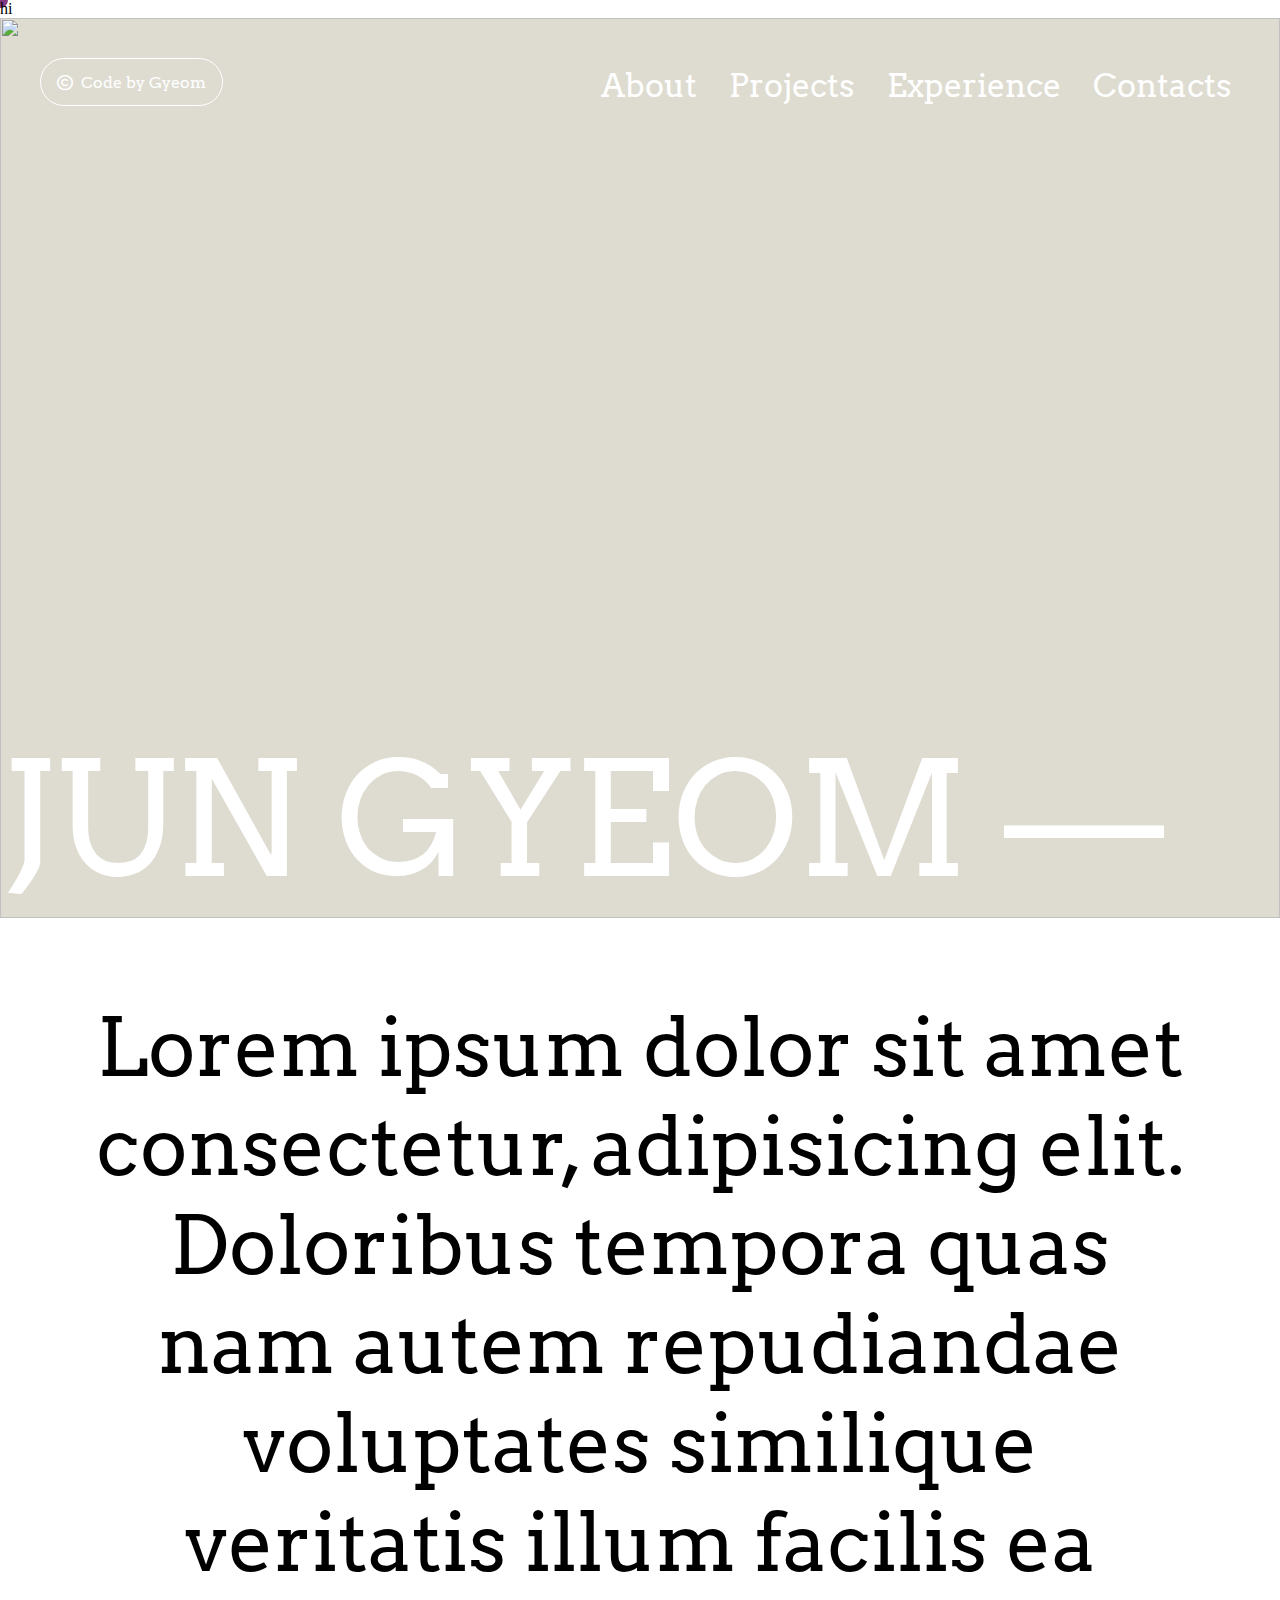
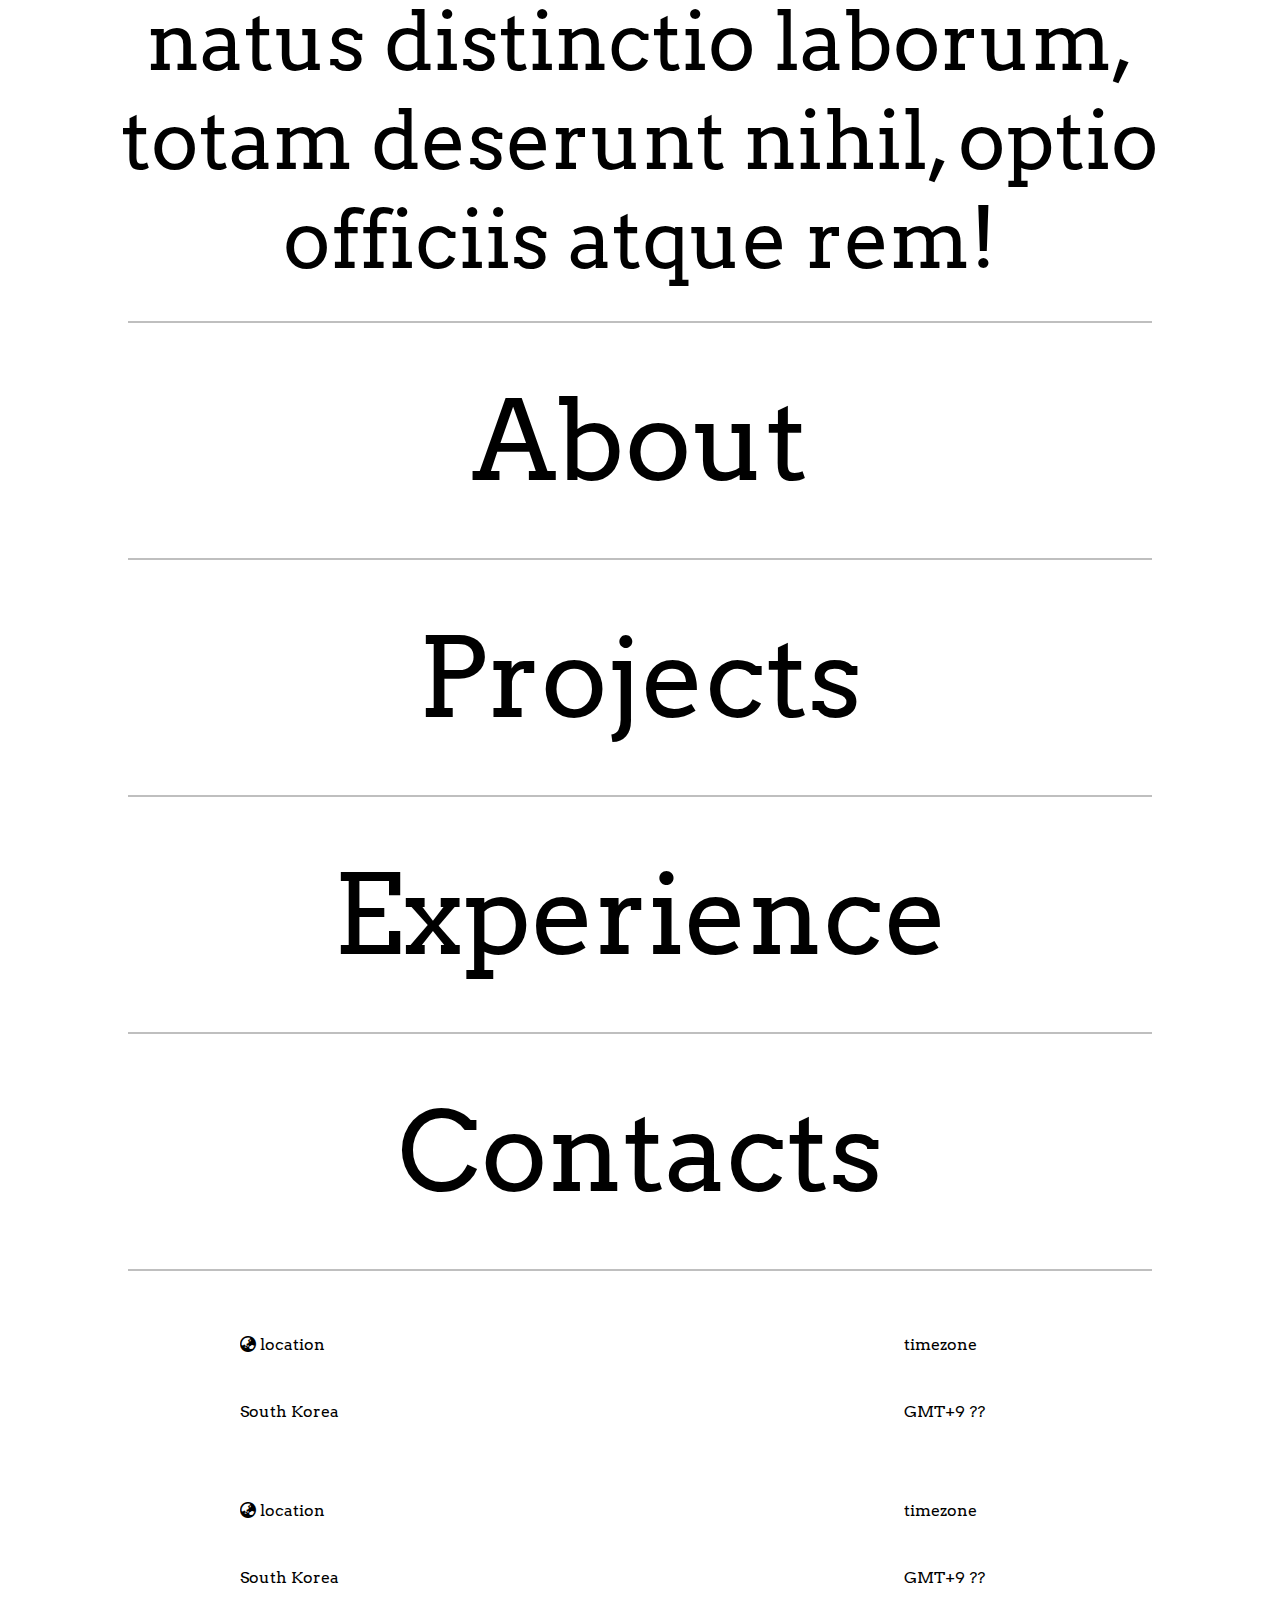
==== commit 726debc3: "Asdf" ====
--- a/index.html
+++ b/index.html
@@ -23,6 +23,9 @@
 
     <body>
         <div id="cursor"></div>
+        <div class="index">
+            hi
+        </div>
         <div class="column">
             <div class="top">
                 <div class="row-nav">
